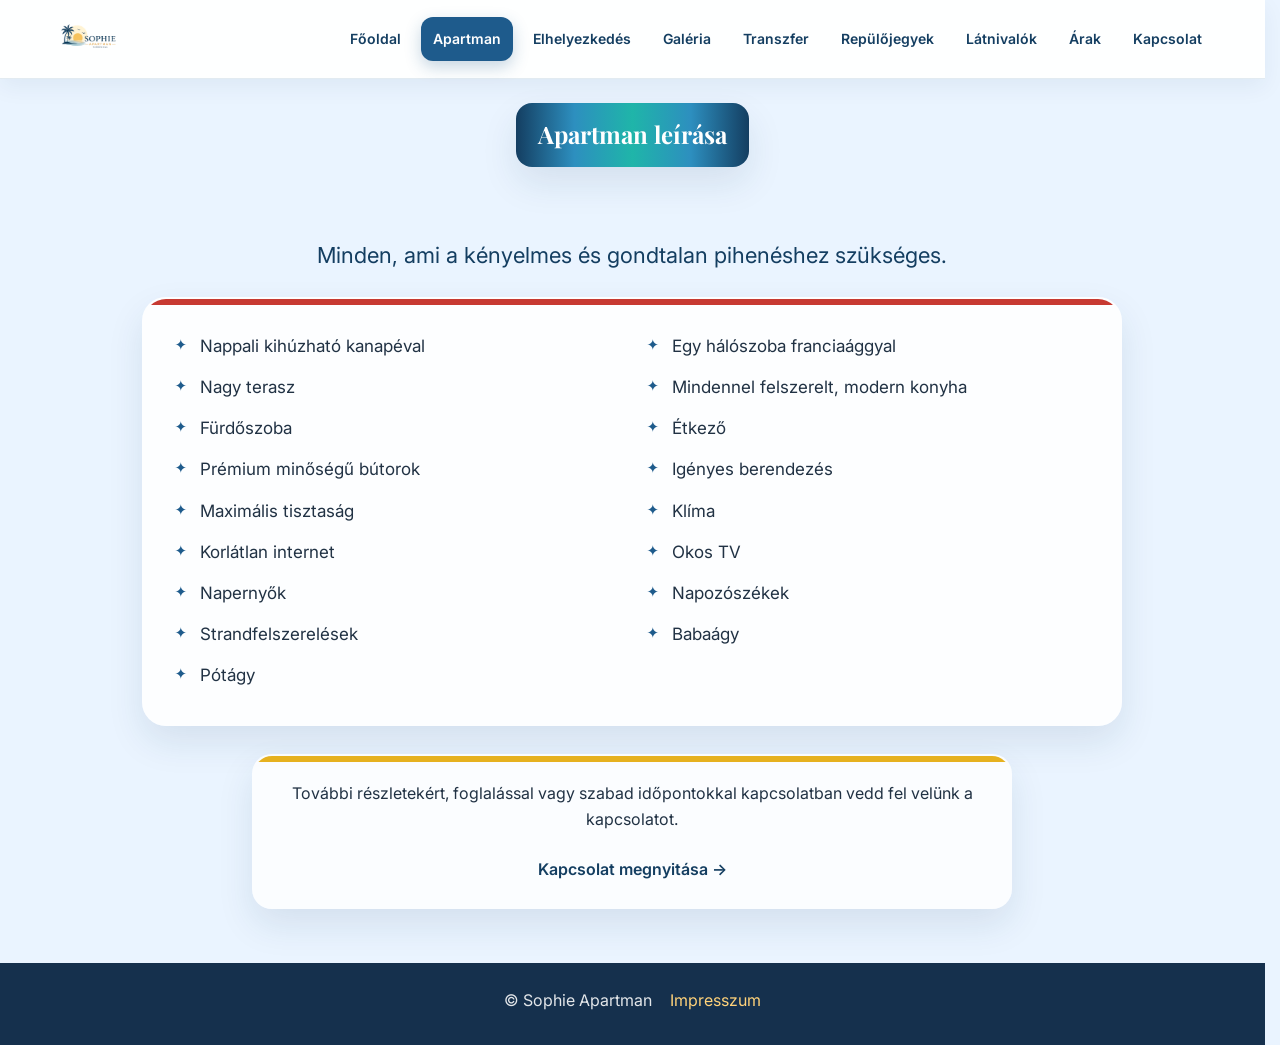
==== apartman.html @ 6f6c7ea3 "de" ====
<!doctype html>
<html lang="hu">
<head>
  <meta charset="utf-8" />
  <meta name="viewport" content="width=device-width,initial-scale=1" />
  <title>Apartman leírása – Sophie Apartman</title>
  <meta name="description" content="Sophie Apartman leírása és felszereltsége." />

  <link rel="icon" type="image/png" sizes="32x32" href="kepek/favicon.png?v=2">
  <link rel="apple-touch-icon" href="kepek/favicon.png">

  <link rel="preconnect" href="https://fonts.googleapis.com">
  <link rel="preconnect" href="https://fonts.gstatic.com" crossorigin>
  <link href="https://fonts.googleapis.com/css2?family=Playfair+Display:wght@600;700&family=Inter:wght@400;500;600;700&display=swap" rel="stylesheet">

  <link rel="stylesheet" href="style.css" />
</head>
<body>

<header class="header">
  <div class="container header__row">
    <div class="brand">
  <img src="kepek/logo2.png" alt="Sophie Apartman logó" class="brand__logo">
</div>

    <button class="menu-toggle" type="button" aria-label="Menü megnyitása" aria-expanded="false">
      <span></span>
      <span></span>
      <span></span>
    </button>

    <nav class="nav" aria-label="Fő navigáció">
  <a href="index.html">Főoldal</a>
  <a href="apartman.html" class="active">Apartman</a>
  <a href="elhelyezkedes.html">Elhelyezkedés</a>
  <a href="galeria.html">Galéria</a>
  <a href="transzfer.html">Transzfer</a>
  <a href="repulojegyek.html">Repülőjegyek</a>
  <a href="latnivalok.html">Látnivalók</a>
  <a href="arak.html">Árak</a>
  <a href="kapcsolat.html">Kapcsolat</a>
</nav>
  </div>
</header>

<main>

  <section class="service-strip">
    <div class="container">
      <p>Apartman leírása</p>
    </div>
  </section>

  <section class="section">
    <div class="container">

      <p class="torrevieja-subtitle">
        Minden, ami a kényelmes és gondtalan pihenéshez szükséges.
      </p>

      <div class="apartman-features-box">
        <ul class="apartman-features-list">
          <li>Nappali kihúzható kanapéval</li>
          <li>Egy hálószoba franciaággyal</li>
          <li>Nagy terasz</li>
          <li>Mindennel felszerelt, modern konyha</li>
          <li>Fürdőszoba</li>
          <li>Étkező</li>
          <li>Prémium minőségű bútorok</li>
          <li>Igényes berendezés</li>
          <li>Maximális tisztaság</li>
          <li>Klíma</li>
          <li>Korlátlan internet</li>
          <li>Okos TV</li>
          <li>Napernyők</li>
          <li>Napozószékek</li>
          <li>Strandfelszerelések</li>
          <li>Babaágy</li>
          <li>Pótágy</li>
        </ul>
      </div>

      <div class="apartman-cta-box apartman-cta-box--yellow">
        <p>
          További részletekért, foglalással vagy szabad időpontokkal kapcsolatban
          vedd fel velünk a kapcsolatot.
        </p>

        <a href="kapcsolat.html" class="intro-link">
          Kapcsolat megnyitása →
        </a>
      </div>

    </div>
  </section>

</main>

<footer class="footer">
  <div class="container footer__row">
    <p>© Sophie Apartman</p>
    <a href="impresszum.html">Impresszum</a>
  </div>
</footer>

<script src="script.js"></script>
</body>
</html>
---- style.css ----
:root{
  --bg: #eaf4ff;
  --white: #ffffff;
  --blue: #1e5b8c;
  --blue-dark: #143e61;
  --sea: #2d8fbf;
  --turquoise: #1fb5a9;
  --text: #213244;
  --muted: #5f6f80;
  --red: #c73a32;
  --yellow: #e6b11f;
  --line: rgba(30, 91, 140, 0.12);
  --shadow: 0 16px 36px rgba(18, 54, 87, 0.10);
  --shadow-strong: 0 22px 48px rgba(18, 54, 87, 0.14);
  --radius: 22px;
}

*{
  box-sizing: border-box;
}

html{
  scroll-behavior: smooth;
  scrollbar-gutter: stable;
}

body{
  margin: 0;
  font-family: "Inter", system-ui, sans-serif;
  color: var(--text);
  background: var(--bg);
  line-height: 1.65;
}

img{
  max-width: 100%;
  display: block;
}

.container{
  width: min(1180px, 92%);
  margin: 0 auto;
}

/* =========================
   TYPOGRÁFIA
========================= */

h1, h2, h3{
  margin: 0 0 12px;
  line-height: 1.18;
}

h1, h2{
  font-family: "Playfair Display", serif;
}

h1{
  font-size: 48px;
}

h2{
  font-size: 34px;
}

h3{
  font-size: 22px;
}

p{
  margin: 0 0 16px;
}

.center{
  text-align: center;
}

.section-kicker{
  margin: 0 0 8px;
  color: var(--red);
  text-transform: uppercase;
  letter-spacing: 1.1px;
  font-size: 13px;
  font-weight: 700;
}

.section{
  padding: 54px 0;
}

/* =========================
   FEJLÉC
========================= */

.header{
  position: sticky;
  top: 0;
  z-index: 1000;
  background: rgba(255,255,255,0.95);
  backdrop-filter: blur(8px);
  border-bottom: 1px solid var(--line);
  box-shadow: 0 8px 22px rgba(20, 58, 92, 0.06);
}

.header__row{
  display: flex;
  align-items: center;
  justify-content: space-between;
  gap: 18px;
  min-height: 78px;
}

.brand{
  display: inline-flex;
  align-items: center;
  gap: 12px;
  text-decoration: none;
  color: inherit;
  flex: 0 0 auto;
}

.brand__mark{
  width: 46px;
  height: 46px;
  border-radius: 14px;
  background: linear-gradient(145deg, var(--red), var(--yellow));
  color: var(--white);
  display: grid;
  place-items: center;
  font-family: "Playfair Display", serif;
  font-size: 22px;
  font-weight: 700;
  box-shadow: var(--shadow);
}

.brand__text{
  color: var(--blue-dark);
  font-size: 17px;
  font-weight: 700;
}

.nav{
  display: flex;
  align-items: center;
  justify-content: center;
  gap: 8px;
  flex-wrap: wrap;
}

.nav a{
  text-decoration: none;
  color: var(--blue-dark);
  font-size: 14px;
  font-weight: 600;
  padding: 10px 12px;
  border-radius: 12px;
  transition: background 0.2s ease, color 0.2s ease;
}

.nav a:hover{
  background: var(--blue);
  color: var(--white);
}

.menu-toggle{
  display: none;
  width: 46px;
  height: 46px;
  border: none;
  border-radius: 14px;
  background: rgba(30, 91, 140, 0.10);
  cursor: pointer;
  padding: 0;
}

.menu-toggle span{
  display: block;
  width: 22px;
  height: 2px;
  background: var(--blue-dark);
  margin: 5px auto;
  border-radius: 999px;
}

/* =========================
   MENÜ ALATTI SÁV
========================= */

.service-strip{
  padding: 24px 0 10px;
  text-align: center;
}

.service-strip p{
  display: inline-block;
  margin: 0;
  padding: 12px 22px;
  border-radius: 16px;
  font-family: "Playfair Display", serif;
  font-size: 24px;
  font-weight: 700;
  color: var(--white);
  background: linear-gradient(
    90deg,
    var(--blue-dark),
    var(--sea),
    var(--turquoise),
    var(--sea),
    var(--blue-dark)
  );
  box-shadow: var(--shadow);
}

/* =========================
   KÉP + SZÖVEG
========================= */

.intro-grid{
  display: grid;
  grid-template-columns: 1fr 1fr;
  gap: 32px;
  align-items: stretch;
}

.intro-image{
  display: flex;
}

.intro-image img{
  width: 100%;
  height: auto;
  object-fit: contain;
  border-radius: 24px;
  box-shadow: var(--shadow-strong);
  background: var(--white);
}

.intro-text{
  background: rgba(255,255,255,0.92);
  border: 1px solid rgba(30, 91, 140, 0.10);
  border-radius: 24px;
  padding: 34px 30px;
  box-shadow: var(--shadow);
  position: relative;
  overflow: hidden;
  transition: transform 0.25s ease, box-shadow 0.25s ease, border-color 0.25s ease;
  border: 2px solid transparent;
}

.intro-text::before{
  content: "";
  position: absolute;
  top: 0;
  left: 0;
  right: 0;
  height: 6px;
  background: var(--red);
}

.intro-text:hover{
  transform: translateY(-5px);
  border-color: var(--red);
  box-shadow:
    0 24px 54px rgba(18, 40, 92, 0.16),
    0 0 24px rgba(45, 79, 255, 0.28);
}

.intro-text h1{
  color: var(--blue-dark);
  margin-bottom: 18px;
}

.intro-text h2{
  color: var(--blue-dark);
  margin-top: 20px;
  font-size: 28px;
}

.intro-text p{
  color: var(--text);
}

.intro-lead{
  font-size: 18px;
  font-weight: 600;
  color: var(--blue-dark);
  margin-bottom: 10px;
}

.intro-link{
  display: inline-block;
  margin-top: 12px;
  font-weight: 600;
  color: var(--blue-dark);
  text-decoration: none;
}

.intro-link:hover{
  text-decoration: underline;
}

/* =========================
   SOPHIE BLOKKON BELÜLI
   3 KIEMELT KÁRTYA
========================= */

.intro-pillars{
  display: grid;
  justify-items: center;
  gap: 14px;
  margin-top: 22px;
}

.pill{
  width: 100%;
  max-width: 340px;
  min-height: 58px;
  display: flex;
  align-items: center;
  justify-content: center;
  padding: 12px 18px;
  border-radius: 14px;
  font-weight: 700;
  text-align: center;
  box-shadow: var(--shadow);
}

.pill.red{
  background: var(--red);
  color: var(--white);
}

.pill.yellow{
  background: var(--yellow);
  color: #4c3900;
}

/* =========================
   EGYSÉGES 3 KÁRTYÁS RÉSZEK
========================= */

.unified-card-grid{
  display: grid;
  grid-template-columns: repeat(3, 1fr);
  gap: 22px;
}

.unified-card{
  background: var(--white);
  padding: 28px 22px 24px;
  border-radius: 18px;
  text-align: center;
  box-shadow: var(--shadow);
  border: 2px solid transparent;
  position: relative;
  transition: 0.22s ease;
  overflow: hidden;
}

.unified-card::before{
  content: "";
  position: absolute;
  top: 0;
  left: 0;
  right: 0;
  height: 6px;
}

.unified-card--red::before{
  background: var(--red);
}

.unified-card--yellow::before{
  background: var(--yellow);
}

.unified-card:hover{
  transform: translateY(-4px);
}

.unified-card--red:hover{
  border-color: var(--red);
  box-shadow:
    0 22px 48px rgba(18, 54, 87, 0.12),
    0 0 0 1px rgba(199,58,50,0.18);
}

.unified-card--yellow:hover{
  border-color: var(--yellow);
  box-shadow:
    0 22px 48px rgba(18, 54, 87, 0.12),
    0 0 0 1px rgba(230,177,31,0.22);
}

.unified-card h3{
  color: var(--blue-dark);
  margin-top: 8px;
  margin-bottom: 10px;
}

.unified-card__icon{
  width: 62px;
  height: 62px;
  margin: 4px auto 16px;
  border-radius: 18px;
  display: grid;
  place-items: center;
  font-size: 28px;
  background: linear-gradient(145deg, rgba(199,58,50,0.10), rgba(230,177,31,0.18));
  box-shadow: var(--shadow);
}

/* =========================
   CÍM STÍLUS (EGYSÉGES, KÉK)
========================= */

.section-kicker-title{
  color: var(--blue-dark);
  letter-spacing: 1.1px;
  font-weight: 700;
}

/* =========================
   ANIMÁLT HULLÁMOS CÍM
========================= */


.torrevieja-subtitle{
  text-align: center;
  font-size: 22px;
  color: var(--blue-dark);
  margin-top: 6px;
  margin-bottom: 24px;
}

/* =========================
   LÁBLÉC
========================= */

.footer{
  background: #15304d;
  color: rgba(255,255,255,0.88);
  padding: 24px 0 32px;
}

.footer__row{
  display: flex;
  align-items: center;
  justify-content: center;
  gap: 18px;
  flex-wrap: wrap;
  text-align: center;
}

.footer__row p{
  margin: 0;
  display: inline-flex;
  align-items: center;
}

.footer a{
  color: #ffd27a;
  text-decoration: none;
  display: inline-flex;
  align-items: center;
}

.footer a:hover{
  text-decoration: underline;
}

/* =========================
   TABLET
========================= */

@media (max-width: 1024px){
  .intro-grid{
    grid-template-columns: 1fr;
  }

  .intro-image img{
    max-height: 420px;
    margin: 0 auto;
  }

  .unified-card-grid{
    grid-template-columns: 1fr;
  }
}

/* =========================
   MOBIL
========================= */

@media (max-width: 768px){
  h1{
    font-size: 36px;
  }

  h2{
    font-size: 28px;
  }

  .header__row{
    min-height: 72px;
    padding: 12px 0;
    flex-wrap: wrap;
  }

  .menu-toggle{
    display: inline-block;
    margin-left: auto;
  }

  .nav{
    display: none;
    width: 100%;
    flex-direction: column;
    align-items: stretch;
    gap: 8px;
    padding-top: 10px;
  }

  .nav.open{
    display: flex;
  }

  .nav a{
    background: rgba(30, 91, 140, 0.08);
    text-align: center;
    border-radius: 12px;
  }

  .service-strip p{
    font-size: 18px;
    padding: 10px 14px;
  }

  .intro-image img{
    max-height: none;
  }

  .intro-text{
    padding: 24px 18px;
  }

  .pill{
    max-width: 290px;
  }
}

/* =========================
   GALÉRIA
========================= */

.gallery-section{
  padding-top: 34px;
}

.gallery-lead{
  max-width: 980px;
  margin: 0 auto 28px;
  text-align: center;
  color: var(--text);
  font-size: 17px;
  line-height: 1.7;
}

.gallery-grid{
  display: grid;
  grid-template-columns: repeat(3, 1fr);
  gap: 22px;
  align-items: start;
}

.gallery-card{
  background: var(--white);
  border-radius: 18px;
  padding: 14px;
  box-shadow: var(--shadow);
  border: 2px solid transparent;
  position: relative;
  transition: 0.22s ease;
  overflow: hidden;

  min-height: 320px;
  display: flex;
  align-items: center;
  justify-content: center;
}

.gallery-card::before{
  content: "";
  position: absolute;
  top: 0;
  left: 0;
  right: 0;
  height: 6px;
}

/* ASZTALI GÉPEN: piros-sárga-piros */
.gallery-card:nth-child(3n+1)::before,
.gallery-card:nth-child(3n+3)::before{
  background: var(--red);
}

.gallery-card:nth-child(3n+2)::before{
  background: var(--yellow);
}

.gallery-card:nth-child(3n+1):hover,
.gallery-card:nth-child(3n+3):hover{
  transform: translateY(-4px);
  border-color: var(--red);
  box-shadow:
    0 22px 48px rgba(18, 54, 87, 0.12),
    0 0 0 1px rgba(199,58,50,0.18);
}

.gallery-card:nth-child(3n+2):hover{
  transform: translateY(-4px);
  border-color: var(--yellow);
  box-shadow:
    0 22px 48px rgba(18, 54, 87, 0.12),
    0 0 0 1px rgba(230,177,31,0.22);
}

.gallery-card img{
  width: 100%;
  height: 280px;
  object-fit: contain;
  border-radius: 12px;
  background: var(--white);
}

.gallery-open{
  cursor: pointer;
}

/* =========================
   TABLET
========================= */

@media (max-width: 1024px){
  .gallery-grid{
    grid-template-columns: repeat(2, 1fr);
  }

  .gallery-card{
    min-height: 300px;
  }

  .gallery-card img{
    height: 260px;
  }
}

/* =========================
   MOBIL
========================= */

@media (max-width: 768px){
  .gallery-grid{
    grid-template-columns: 1fr;
  }

  .gallery-lead{
    font-size: 16px;
  }

  .gallery-card{
    min-height: 300px;
  }

  .gallery-card img{
    height: 260px;
  }

  /* MOBILON: piros-sárga-piros-sárga váltakozás */
  .gallery-card:nth-child(odd)::before{
    background: var(--red);
  }

  .gallery-card:nth-child(even)::before{
    background: var(--yellow);
  }

  .gallery-card:nth-child(odd):hover{
    border-color: var(--red);
    box-shadow:
      0 22px 48px rgba(18, 54, 87, 0.12),
      0 0 0 1px rgba(199,58,50,0.18);
  }

  .gallery-card:nth-child(even):hover{
    border-color: var(--yellow);
    box-shadow:
      0 22px 48px rgba(18, 54, 87, 0.12),
      0 0 0 1px rgba(230,177,31,0.22);
  }
}

/* =========================
   LIGHTBOX
========================= */

.gallery-open{
  cursor: pointer;
}

.lightbox{
  position: fixed;
  inset: 0;
  background: rgba(10, 20, 35, 0.88);
  display: none;
  align-items: center;
  justify-content: center;
  padding: 30px;
  z-index: 3000;
}

.lightbox.open{
  display: flex;
}

.lightbox__img{
  max-width: min(1100px, 92vw);
  max-height: 88vh;
  width: auto;
  height: auto;
  object-fit: contain;
  border-radius: 18px;
  box-shadow: 0 24px 60px rgba(0,0,0,0.35);
  background: #fff;
}

.lightbox__close{
  position: absolute;
  top: 22px;
  right: 22px;
  width: 46px;
  height: 46px;
  border: none;
  border-radius: 50%;
  background: var(--white);
  color: var(--blue-dark);
  font-size: 30px;
  line-height: 1;
  cursor: pointer;
  box-shadow: var(--shadow);
}

/* =========================
   GALÉRIA MAPPÁK
========================= */

.gallery-folder-grid{
  display: grid;
  grid-template-columns: repeat(2, minmax(260px, 360px));
  justify-content: center;
  gap: 26px;
  margin-top: 10px;
}

.gallery-folder{
  background: var(--white);
  border: 2px solid transparent;
  border-radius: 20px;
  padding: 26px 22px;
  box-shadow: var(--shadow);
  text-align: center;
  position: relative;
  cursor: pointer;
  transition: 0.22s ease;
  overflow: hidden;
}

.gallery-folder::before{
  content: "";
  position: absolute;
  top: 0;
  left: 0;
  right: 0;
  height: 6px;
}

.gallery-folder--red::before{
  background: var(--red);
}

.gallery-folder--yellow::before{
  background: var(--yellow);
}

.gallery-folder--red:hover{
  transform: translateY(-4px);
  border-color: var(--red);
  box-shadow:
    0 22px 48px rgba(18, 54, 87, 0.12),
    0 0 0 1px rgba(199,58,50,0.18);
}

.gallery-folder--yellow:hover{
  transform: translateY(-4px);
  border-color: var(--yellow);
  box-shadow:
    0 22px 48px rgba(18, 54, 87, 0.12),
    0 0 0 1px rgba(230,177,31,0.22);
}

.gallery-folder__title{
  display: block;
  font-family: "Playfair Display", serif;
  font-size: 28px;
  color: var(--blue-dark);
  margin-bottom: 6px;
}

.gallery-folder__text{
  display: block;
  color: var(--text);
  font-size: 15px;
}

/* =========================
   GALÉRIA BLOKKOK
========================= */

.gallery-panel{
  padding-top: 18px;
}

.gallery-lead{
  max-width: 980px;
  margin: 0 auto 28px;
  text-align: center;
  color: var(--text);
  font-size: 17px;
  line-height: 1.7;
}

/* =========================
   GALÉRIA RÁCS
========================= */

.gallery-grid{
  display: grid;
  grid-template-columns: repeat(3, minmax(0, 1fr));
  gap: 22px;
  align-items: start;
}

.gallery-card{
  background: var(--white);
  border-radius: 18px;
  padding: 12px;
  box-shadow: var(--shadow);
  border: 2px solid transparent;
  position: relative;
  transition: 0.22s ease;
  overflow: hidden;
}

.gallery-card::before{
  content: "";
  position: absolute;
  top: 0;
  left: 0;
  right: 0;
  height: 6px;
}

.gallery-card:nth-child(3n+1)::before,
.gallery-card:nth-child(3n+3)::before{
  background: var(--red);
}

.gallery-card:nth-child(3n+2)::before{
  background: var(--yellow);
}

.gallery-card:nth-child(3n+1):hover,
.gallery-card:nth-child(3n+3):hover{
  transform: translateY(-4px);
  border-color: var(--red);
  box-shadow:
    0 22px 48px rgba(18, 54, 87, 0.12),
    0 0 0 1px rgba(199,58,50,0.18);
}

.gallery-card:nth-child(3n+2):hover{
  transform: translateY(-4px);
  border-color: var(--yellow);
  box-shadow:
    0 22px 48px rgba(18, 54, 87, 0.12),
    0 0 0 1px rgba(230,177,31,0.22);
}

.gallery-card img{
  width: 100%;
  max-height: 260px;
  height: auto;
  object-fit: contain;
  border-radius: 12px;
  background: var(--white);
}

.gallery-open{
  cursor: pointer;
}

/* =========================
   LIGHTBOX
========================= */

.lightbox{
  position: fixed;
  inset: 0;
  background: rgba(10, 20, 35, 0.88);
  display: none;
  align-items: center;
  justify-content: center;
  padding: 30px;
  z-index: 3000;
}

.lightbox.open{
  display: flex;
}

.lightbox__img{
  max-width: min(1100px, 92vw);
  max-height: 88vh;
  width: auto;
  height: auto;
  object-fit: contain;
  border-radius: 18px;
  box-shadow: 0 24px 60px rgba(0,0,0,0.35);
  background: #fff;
}

.lightbox__close{
  position: absolute;
  top: 22px;
  right: 22px;
  width: 46px;
  height: 46px;
  border: none;
  border-radius: 50%;
  background: var(--white);
  color: var(--blue-dark);
  font-size: 30px;
  line-height: 1;
  cursor: pointer;
  box-shadow: var(--shadow);
}

/* =========================
   TABLET / MOBIL
========================= */

@media (max-width: 1024px){
  .gallery-grid{
    grid-template-columns: repeat(2, minmax(0, 1fr));
  }

  .gallery-folder-grid{
    grid-template-columns: 1fr;
    max-width: 420px;
    margin-left: auto;
    margin-right: auto;
  }
}

@media (max-width: 768px){
  .gallery-grid{
    grid-template-columns: 1fr;
  }

  .gallery-lead{
    font-size: 16px;
  }

  .gallery-card img{
    max-height: 320px;
  }
}

/* =========================
   GALÉRIA MAPPÁK
========================= */

.gallery-folder-grid{
  display: grid;
  grid-template-columns: repeat(2, minmax(280px, 420px));
  justify-content: center;
  gap: 28px;
  margin-top: 10px;
}

.gallery-folder{
  background: var(--white);
  border: 2px solid transparent;
  border-radius: 22px;
  padding: 34px 24px;
  box-shadow: var(--shadow);
  text-align: center;
  position: relative;
  cursor: pointer;
  transition: 0.22s ease;
  overflow: hidden;
}

.gallery-folder::before{
  content: "";
  position: absolute;
  top: 0;
  left: 0;
  right: 0;
  height: 6px;
}

.gallery-folder--red::before{
  background: var(--red);
}

.gallery-folder--yellow::before{
  background: var(--yellow);
}

.gallery-folder--red:hover{
  transform: translateY(-4px);
  border-color: var(--red);
  box-shadow:
    0 22px 48px rgba(18, 54, 87, 0.12),
    0 0 0 1px rgba(199,58,50,0.18);
}

.gallery-folder--yellow:hover{
  transform: translateY(-4px);
  border-color: var(--yellow);
  box-shadow:
    0 22px 48px rgba(18, 54, 87, 0.12),
    0 0 0 1px rgba(230,177,31,0.22);
}

.gallery-folder__title{
  display: block;
  font-family: "Playfair Display", serif;
  font-size: 34px;
  color: var(--blue-dark);
  margin-bottom: 8px;
}

.gallery-folder__text{
  display: block;
  color: var(--text);
  font-size: 16px;
  font-weight: 500;
}

/* =========================
   GALÉRIA BLOKKOK
========================= */

.gallery-panel{
  padding-top: 18px;
}

.gallery-lead{
  max-width: 980px;
  margin: 0 auto 28px;
  text-align: center;
  color: var(--text);
  font-size: 17px;
  line-height: 1.7;
}

.gallery-grid{
  display: grid;
  grid-template-columns: repeat(3, 1fr);
  gap: 22px;
  align-items: start;
}

.gallery-card{
  background: var(--white);
  border-radius: 18px;
  padding: 14px;
  box-shadow: var(--shadow);
  border: 2px solid transparent;
  position: relative;
  transition: 0.22s ease;
  overflow: hidden;
  min-height: 320px;
  display: flex;
  align-items: center;
  justify-content: center;
}

.gallery-card::before{
  content: "";
  position: absolute;
  top: 0;
  left: 0;
  right: 0;
  height: 6px;
}

/* ASZTALI: piros-sárga-piros */
.gallery-card:nth-child(3n+1)::before,
.gallery-card:nth-child(3n+3)::before{
  background: var(--red);
}

.gallery-card:nth-child(3n+2)::before{
  background: var(--yellow);
}

.gallery-card:nth-child(3n+1):hover,
.gallery-card:nth-child(3n+3):hover{
  transform: translateY(-4px);
  border-color: var(--red);
  box-shadow:
    0 22px 48px rgba(18, 54, 87, 0.12),
    0 0 0 1px rgba(199,58,50,0.18);
}

.gallery-card:nth-child(3n+2):hover{
  transform: translateY(-4px);
  border-color: var(--yellow);
  box-shadow:
    0 22px 48px rgba(18, 54, 87, 0.12),
    0 0 0 1px rgba(230,177,31,0.22);
}

.gallery-card img{
  width: 100%;
  height: 280px;
  object-fit: contain;
  border-radius: 12px;
  background: var(--white);
}

.gallery-open{
  cursor: pointer;
}

/* =========================
   LIGHTBOX
========================= */

.lightbox{
  position: fixed;
  inset: 0;
  background: rgba(10, 20, 35, 0.88);
  display: none;
  align-items: center;
  justify-content: center;
  padding: 30px;
  z-index: 3000;
}

.lightbox.open{
  display: flex;
}

.lightbox__img{
  max-width: min(1100px, 92vw);
  max-height: 88vh;
  width: auto;
  height: auto;
  object-fit: contain;
  border-radius: 18px;
  box-shadow: 0 24px 60px rgba(0,0,0,0.35);
  background: #fff;
}

.lightbox__close{
  position: absolute;
  top: 22px;
  right: 22px;
  width: 46px;
  height: 46px;
  border: none;
  border-radius: 50%;
  background: var(--white);
  color: var(--blue-dark);
  font-size: 30px;
  line-height: 1;
  cursor: pointer;
  box-shadow: var(--shadow);
}

/* =========================
   TABLET / MOBIL
========================= */

@media (max-width: 1024px){
  .gallery-folder-grid{
    grid-template-columns: 1fr;
    max-width: 460px;
    margin-left: auto;
    margin-right: auto;
  }

  .gallery-grid{
    grid-template-columns: repeat(2, 1fr);
  }

  .gallery-card{
    min-height: 300px;
  }

  .gallery-card img{
    height: 260px;
  }
}

@media (max-width: 768px){
  .gallery-grid{
    grid-template-columns: 1fr;
  }

  .gallery-lead{
    font-size: 16px;
  }

  .gallery-folder__title{
    font-size: 30px;
  }

  .gallery-card{
    min-height: 300px;
  }

  .gallery-card img{
    height: 260px;
  }

  /* MOBIL: piros-sárga-piros-sárga */
  .gallery-card:nth-child(odd)::before{
    background: var(--red);
  }

  .gallery-card:nth-child(even)::before{
    background: var(--yellow);
  }

  .gallery-card:nth-child(odd):hover{
    border-color: var(--red);
    box-shadow:
      0 22px 48px rgba(18, 54, 87, 0.12),
      0 0 0 1px rgba(199,58,50,0.18);
  }

  .gallery-card:nth-child(even):hover{
    border-color: var(--yellow);
    box-shadow:
      0 22px 48px rgba(18, 54, 87, 0.12),
      0 0 0 1px rgba(230,177,31,0.22);
  }
}

/* =========================
   APARTMAN ALOLDAL
========================= */

.apartman-list-box{
  max-width: 860px;
  margin: 0 auto;
}

.apartman-list{
  list-style: none;
  padding: 0;
  margin: 0;
  display: grid;
  gap: 14px;
}

.apartman-list li{
  position: relative;
  padding-left: 28px;
  font-size: 17px;
  line-height: 1.6;
  color: var(--text);
}

.apartman-list li::before{
  content: "✦";
  position: absolute;
  left: 0;
  top: 0;
  color: var(--blue);
  font-size: 16px;
  font-weight: 700;
}

.apartman-gallery-link{
  margin-top: 26px;
}

/* =========================
   APARTMAN TÉRKÉP
========================= */

.apartman-map{
  margin: 28px auto 10px;
  max-width: 860px;
}

.apartman-map img{
  width: 100%;
  height: auto;
  border-radius: 20px;
  box-shadow: var(--shadow);
}

/* =========================
   KAPCSOLAT OLDAL
========================= */

.contact-box{
  max-width: 600px;
  margin: 0 auto;
  background: var(--white);
  border-radius: 24px;
  padding: 30px 24px;
  box-shadow: var(--shadow);
  display: grid;
  gap: 18px;
}

.contact-item{
  display: flex;
  align-items: center;
  gap: 14px;
  padding: 14px 16px;
  border-radius: 14px;
  background: rgba(30, 91, 140, 0.06);
  transition: 0.2s ease;
}

.contact-item:hover{
  transform: translateY(-3px);
  background: rgba(30, 91, 140, 0.10);
}

.contact-icon{
  font-size: 20px;
  color: var(--blue);
}

.contact-item a{
  text-decoration: none;
  color: var(--blue-dark);
  font-weight: 600;
  font-size: 16px;
}

.contact-item a:hover{
  text-decoration: underline;
}

/* =========================
   ÁRAK OLDAL
========================= */

.arak-box{
  max-width: 600px;
  margin: 0 auto;
}

/* =========================
   TRANSZFER OLDAL
========================= */

.transzfer-box{
  max-width: 700px;
  margin: 0 auto;
}

.transzfer-price{
  font-size: 28px;
  font-weight: 700;
  color: var(--blue-dark);
  margin-bottom: 14px;
}

.card-link{
  display: inline-block;
  margin-top: 14px;
  padding: 8px 14px;
  font-size: 14px;
  font-weight: 600;
  color: var(--white);
  background: var(--blue);
  border-radius: 10px;
  text-decoration: none;
  transition: 0.2s ease;
}

.card-link:hover{
  background: var(--blue-dark);
}

/* =========================
   APARTMAN ALOLDAL
========================= */

.apartman-features-box{
  max-width: 980px;
  margin: 0 auto;
  background: rgba(255,255,255,0.92);
  border: 2px solid transparent;
  border-radius: 24px;
  padding: 34px 30px;
  box-shadow: var(--shadow);
  position: relative;
  overflow: hidden;
  transition: transform 0.25s ease, box-shadow 0.25s ease, border-color 0.25s ease;
}

.apartman-features-box::before{
  content: "";
  position: absolute;
  top: 0;
  left: 0;
  right: 0;
  height: 6px;
  background: var(--red);
}

.apartman-features-box:hover{
  transform: translateY(-5px);
  border-color: var(--red);
  box-shadow:
    0 24px 54px rgba(18, 40, 92, 0.16),
    0 0 24px rgba(45, 79, 255, 0.28);
}

.apartman-features-list{
  list-style: none;
  padding: 0;
  margin: 0;
  display: grid;
  grid-template-columns: repeat(2, minmax(0, 1fr));
  gap: 14px 28px;
}

.apartman-features-list li{
  position: relative;
  padding-left: 26px;
  font-size: 17px;
  line-height: 1.6;
  color: var(--text);
}

.apartman-features-list li::before{
  content: "✦";
  position: absolute;
  left: 0;
  top: 0;
  color: var(--blue);
  font-size: 15px;
  font-weight: 700;
}

.apartman-cta-box{
  max-width: 760px;
  margin: 28px auto 0;
  text-align: center;
  background: rgba(255,255,255,0.82);
  border-radius: 20px;
  padding: 24px 20px;
  box-shadow: var(--shadow);
}

.apartman-cta-box p{
  margin-bottom: 12px;
}

@media (max-width: 768px){
  .apartman-features-box{
    padding: 24px 18px;
  }

  .apartman-features-list{
    grid-template-columns: 1fr;
    gap: 12px;
  }

  .apartman-features-list li{
    font-size: 16px;
  }

  .apartman-cta-box{
    padding: 20px 16px;
  }
}


.nav a.active{
  background: var(--blue);
  color: var(--white);
  box-shadow: 0 6px 16px rgba(30, 91, 140, 0.25);
}

/* =========================
   APARTMAN CTA - SÁRGA CSÍK
========================= */

.apartman-cta-box{
  max-width: 760px;
  margin: 28px auto 0;
  text-align: center;
  background: rgba(255,255,255,0.82);
  border-radius: 20px;
  padding: 24px 20px;
  box-shadow: var(--shadow);
  position: relative;
  overflow: hidden;
  border: 2px solid transparent;
  transition: transform 0.25s ease, box-shadow 0.25s ease, border-color 0.25s ease;
}

.apartman-cta-box::before{
  content: "";
  position: absolute;
  top: 0;
  left: 0;
  right: 0;
  height: 6px;
}

.apartman-cta-box--yellow::before{
  background: var(--yellow);
}

.apartman-cta-box--yellow:hover{
  transform: translateY(-5px);
  border-color: var(--yellow);
  box-shadow:
    0 24px 54px rgba(18, 40, 92, 0.16),
    0 0 24px rgba(230,177,31,0.24);
}

.subpage-subtitle-section{
  padding: 14px 0 0;
}

.subpage-subtitle-section .torrevieja-subtitle{
  margin-bottom: 0;
}

@media (max-width: 768px){
  .wave-decor,
  .section-kicker-title{
    font-size: 24px;
    line-height: 1.25;
  }
}

.contact-item{
  min-width: 0;
}

.contact-item a{
  overflow-wrap: anywhere;
  word-break: break-word;
}

.scroll-top{
  position: fixed;
  right: 20px;
  bottom: 22px;
  width: 52px;
  height: 52px;
  border-radius: 50%;
  background: var(--blue);
  color: var(--white);
  display: grid;
  place-items: center;
  font-size: 28px;
  font-weight: 700;
  text-decoration: none;
  box-shadow: 0 12px 28px rgba(18,54,87,0.28);
  z-index: 2500;
}

.scroll-top:hover{
  background: var(--blue-dark);
  transform: translateY(-3px);
}

/* =========================
   TÉRKÉP KÉP
========================= */

.location-map{
  max-width: 820px;
  margin: 0 auto;
}

.location-map img{
  width: 100%;
  height: auto;
  border-radius: 20px;
  box-shadow: var(--shadow-strong);
}

.location-map img:hover{
  transform: scale(1.01);
  transition: 0.3s ease;
}

.brand{
  display: flex;
  align-items: center;
}

.brand__logo{
  height: 48px;
  width: auto;
  display: block;
}
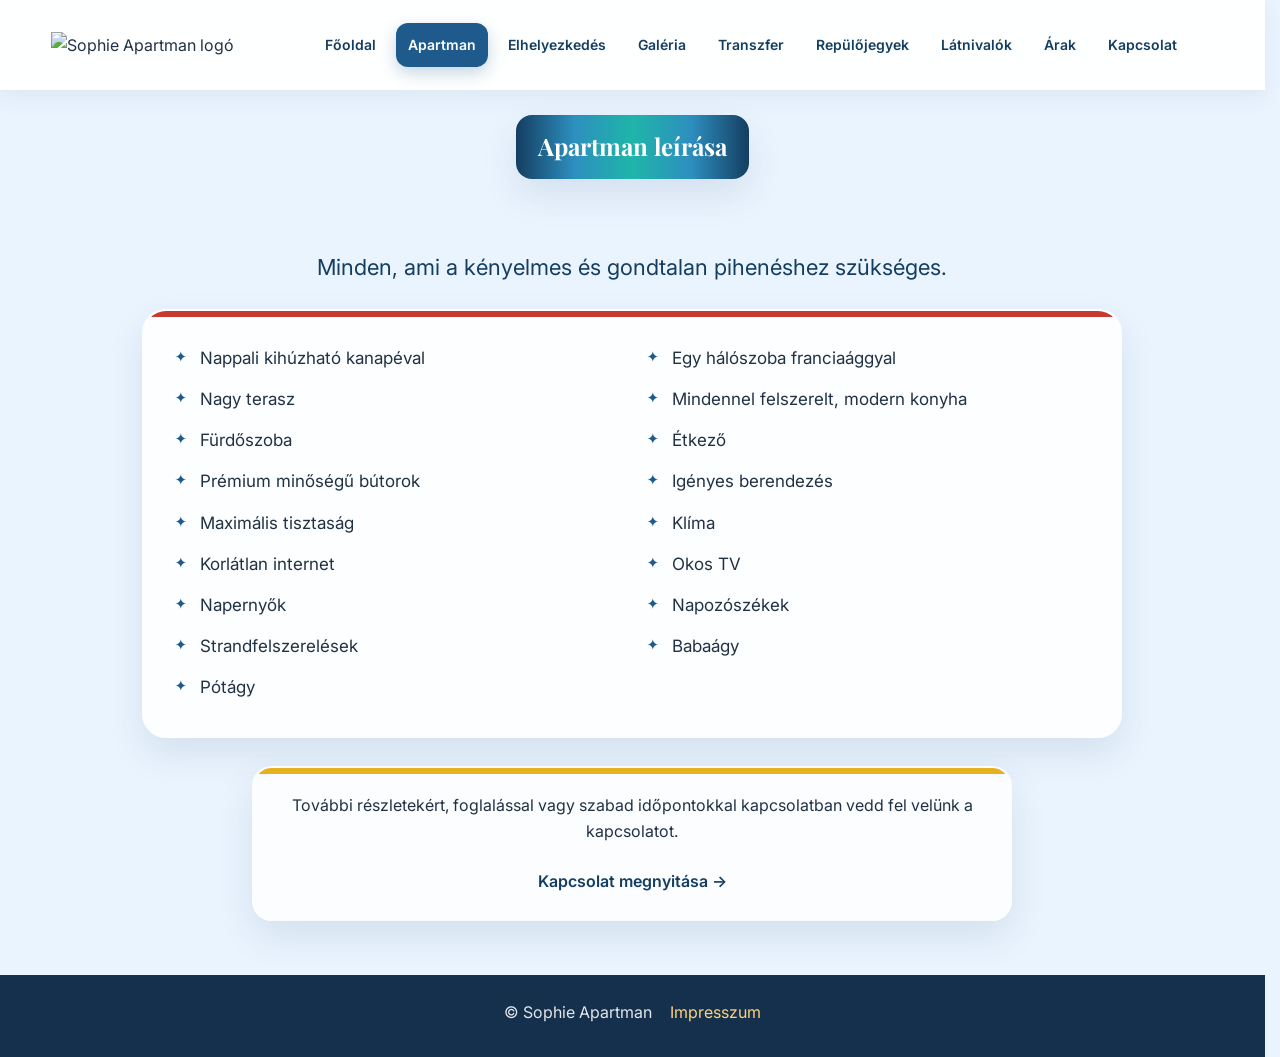
==== commit e1394b81: "se" ====
--- a/apartman.html
+++ b/apartman.html
@@ -20,7 +20,7 @@
 <header class="header">
   <div class="container header__row">
     <div class="brand">
-  <img src="kepek/logo2.png" alt="Sophie Apartman logó" class="brand__logo">
+  <img src="kepek/logo.png" alt="Sophie Apartman logó" class="brand__logo">
 </div>
 
     <button class="menu-toggle" type="button" aria-label="Menü megnyitása" aria-expanded="false">
--- a/style.css
+++ b/style.css
@@ -1624,4 +1624,50 @@
   height: 48px;
   width: auto;
   display: block;
+}
+
+.contact-box{
+  position: relative;
+  overflow: hidden;
+  border: 2px solid transparent;
+  transition: transform 0.25s ease, box-shadow 0.25s ease, border-color 0.25s ease;
+}
+
+.contact-box::before{
+  content: "";
+  position: absolute;
+  top: 0;
+  left: 0;
+  right: 0;
+  height: 6px;
+  background: var(--red);
+}
+
+.contact-box:hover{
+  transform: translateY(-5px);
+  border-color: var(--red);
+  box-shadow:
+    0 24px 54px rgba(18, 40, 92, 0.16),
+    0 0 24px rgba(199,58,50,0.24);
+}
+
+/* LOGÓ A FEJLÉCBEN */
+.brand{
+  display: flex;
+  align-items: center;
+  flex: 0 0 220px;
+}
+
+.brand__logo{
+  width: 220px;
+  height: auto;
+  display: block;
+}
+
+.header__row{
+  min-height: 90px;
+}
+
+.nav{
+  flex: 1;
 }
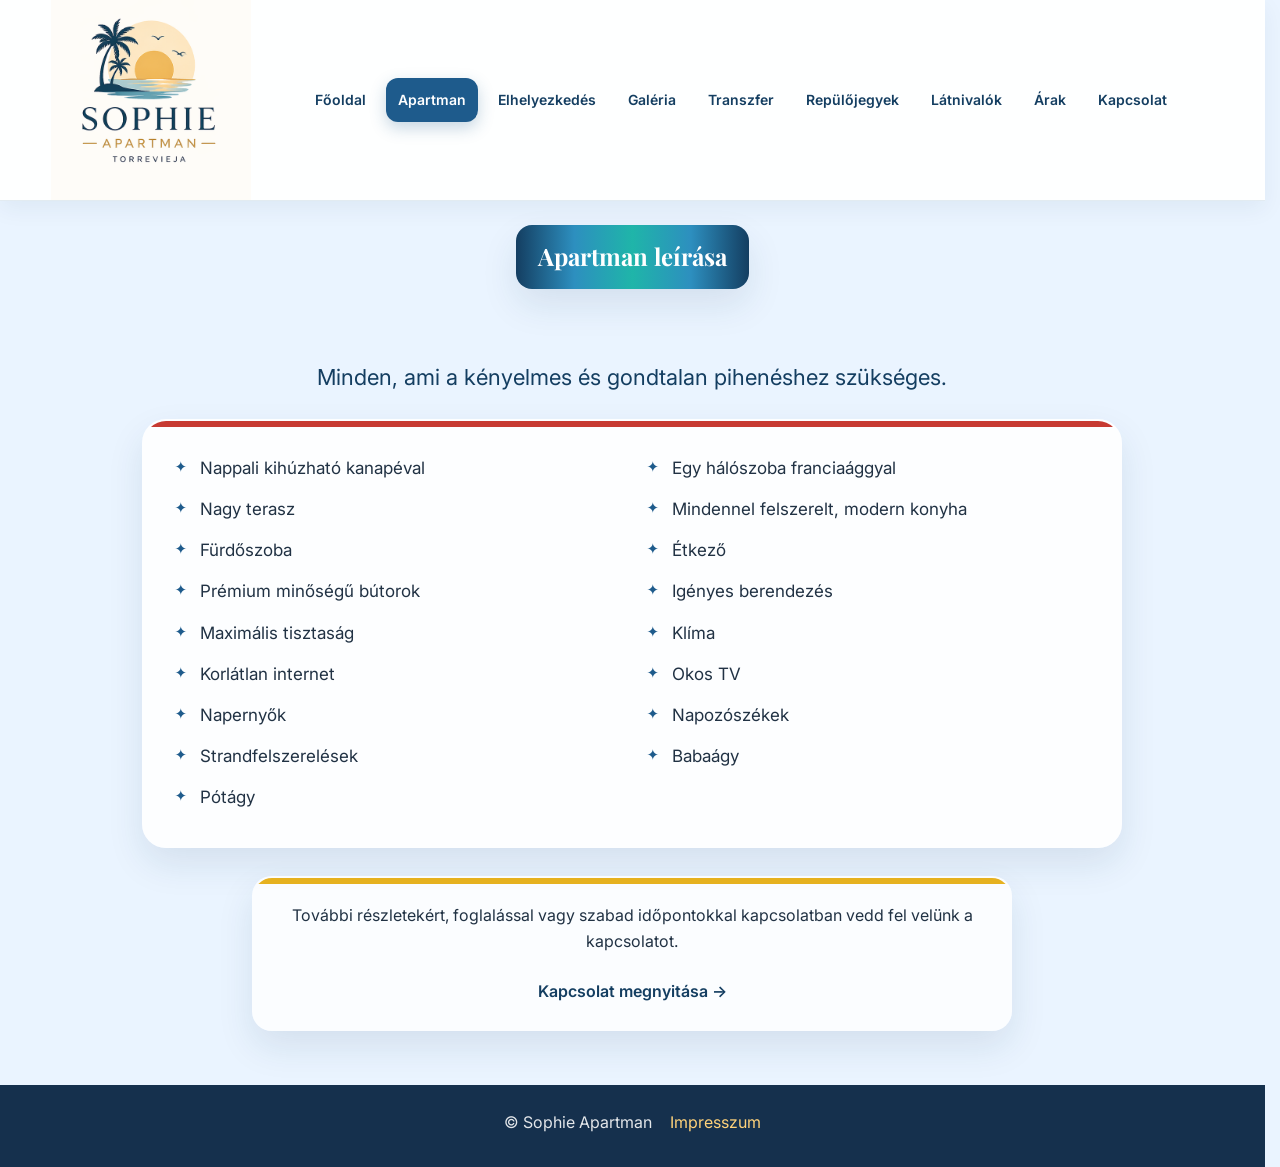
==== commit c2f3914c: "re" ====
--- a/apartman.html
+++ b/apartman.html
@@ -20,7 +20,7 @@
 <header class="header">
   <div class="container header__row">
     <div class="brand">
-  <img src="kepek/logo.png" alt="Sophie Apartman logó" class="brand__logo">
+  <img src="kepek/logo.jpg" alt="Sophie Apartman logó" class="brand__logo">
 </div>
 
     <button class="menu-toggle" type="button" aria-label="Menü megnyitása" aria-expanded="false">
--- a/style.css
+++ b/style.css
@@ -1655,11 +1655,11 @@
 .brand{
   display: flex;
   align-items: center;
-  flex: 0 0 220px;
+  flex: 0 0 200px;
 }
 
 .brand__logo{
-  width: 220px;
+  width: 200px;
   height: auto;
   display: block;
 }
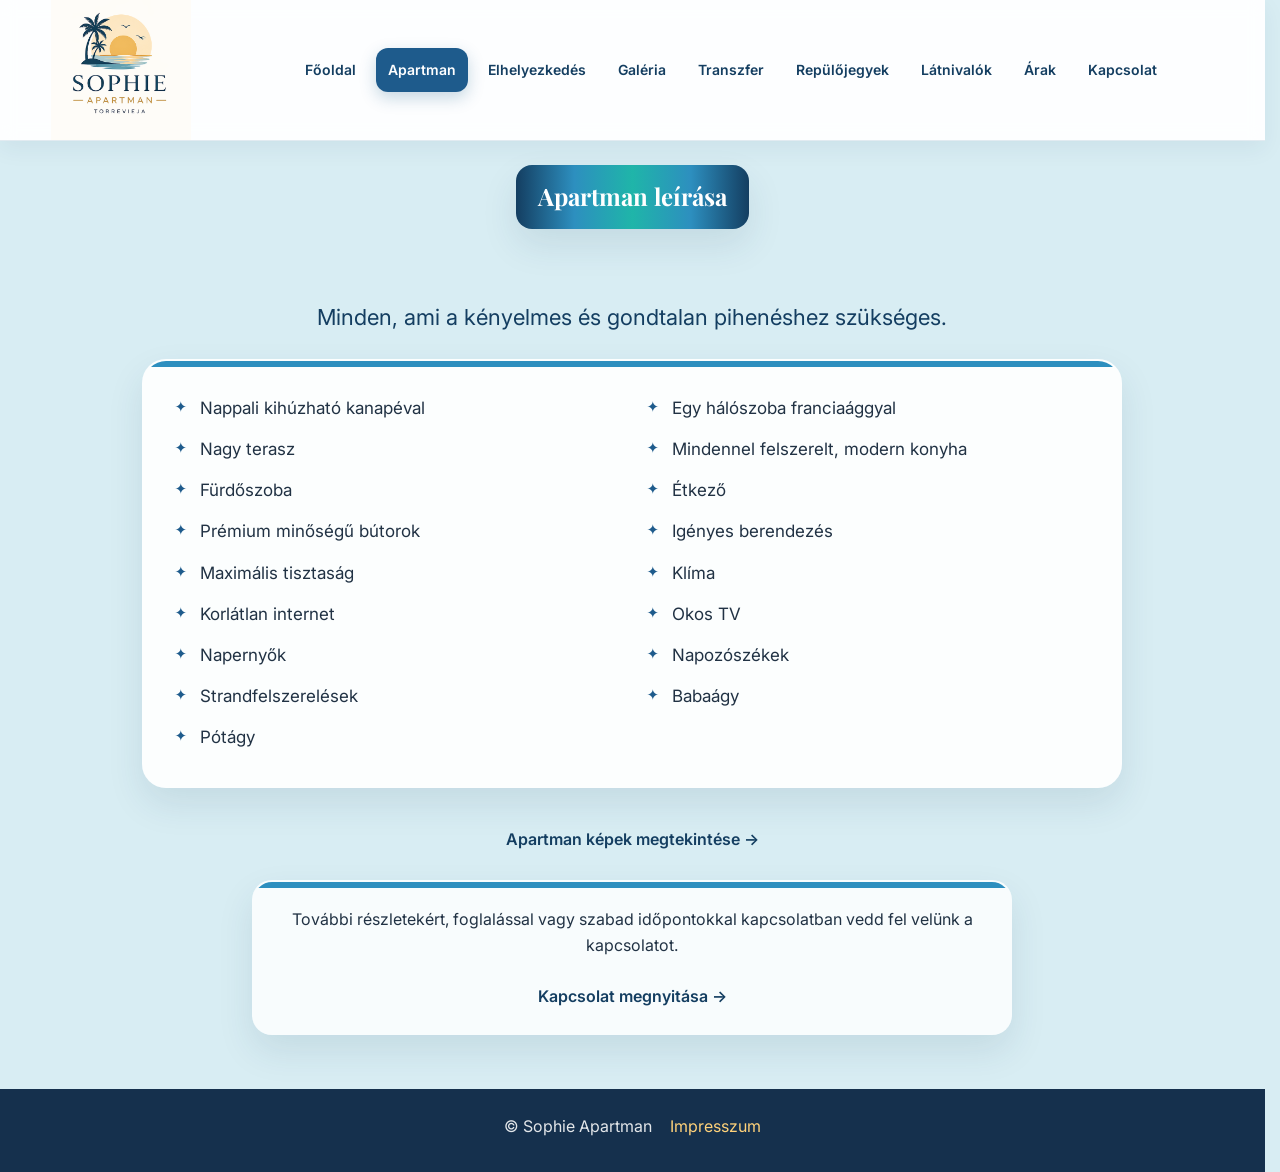
==== commit 1ef71ce5: "zt" ====
--- a/apartman.html
+++ b/apartman.html
@@ -79,6 +79,11 @@
           <li>Pótágy</li>
         </ul>
       </div>
+      <div class="apartman-gallery-link center">
+  <a href="galeria.html#apartman-gallery" class="intro-link">
+    Apartman képek megtekintése →
+  </a>
+</div>
 
       <div class="apartman-cta-box apartman-cta-box--yellow">
         <p>
--- a/style.css
+++ b/style.css
@@ -1,5 +1,5 @@
 :root{
-  --bg: #eaf4ff;
+  --bg: #d8edf3;
   --white: #ffffff;
   --blue: #1e5b8c;
   --blue-dark: #143e61;
@@ -7,8 +7,8 @@
   --turquoise: #1fb5a9;
   --text: #213244;
   --muted: #5f6f80;
-  --red: #c73a32;
-  --yellow: #e6b11f;
+  --red: #2d8fbf;
+  --yellow: #2d8fbf;
   --line: rgba(30, 91, 140, 0.12);
   --shadow: 0 16px 36px rgba(18, 54, 87, 0.10);
   --shadow-strong: 0 22px 48px rgba(18, 54, 87, 0.14);
@@ -86,6 +86,20 @@
 
 .section{
   padding: 54px 0;
+}
+
+.section-kicker-title{
+  color: var(--blue-dark);
+  letter-spacing: 1.1px;
+  font-weight: 700;
+}
+
+.torrevieja-subtitle{
+  text-align: center;
+  font-size: 22px;
+  color: var(--blue-dark);
+  margin-top: 6px;
+  margin-bottom: 24px;
 }
 
 /* =========================
@@ -107,16 +121,22 @@
   align-items: center;
   justify-content: space-between;
   gap: 18px;
-  min-height: 78px;
+  min-height: 90px;
 }
 
 .brand{
-  display: inline-flex;
+  display: flex;
   align-items: center;
   gap: 12px;
   text-decoration: none;
   color: inherit;
-  flex: 0 0 auto;
+  flex: 0 0 180px;
+}
+
+.brand__logo{
+  width: 140px;
+  height: auto;
+  display: block;
 }
 
 .brand__mark{
@@ -145,6 +165,7 @@
   justify-content: center;
   gap: 8px;
   flex-wrap: wrap;
+  flex: 1;
 }
 
 .nav a{
@@ -160,6 +181,12 @@
 .nav a:hover{
   background: var(--blue);
   color: var(--white);
+}
+
+.nav a.active{
+  background: var(--blue);
+  color: var(--white);
+  box-shadow: 0 6px 16px rgba(30, 91, 140, 0.25);
 }
 
 .menu-toggle{
@@ -237,7 +264,6 @@
 
 .intro-text{
   background: rgba(255,255,255,0.92);
-  border: 1px solid rgba(30, 91, 140, 0.10);
   border-radius: 24px;
   padding: 34px 30px;
   box-shadow: var(--shadow);
@@ -332,7 +358,7 @@
 
 .pill.yellow{
   background: var(--yellow);
-  color: #4c3900;
+  color: var(--white);
 }
 
 /* =========================
@@ -411,150 +437,84 @@
 }
 
 /* =========================
-   CÍM STÍLUS (EGYSÉGES, KÉK)
-========================= */
-
-.section-kicker-title{
-  color: var(--blue-dark);
-  letter-spacing: 1.1px;
-  font-weight: 700;
-}
-
-/* =========================
-   ANIMÁLT HULLÁMOS CÍM
-========================= */
-
-
-.torrevieja-subtitle{
-  text-align: center;
-  font-size: 22px;
-  color: var(--blue-dark);
-  margin-top: 6px;
-  margin-bottom: 24px;
-}
-
-/* =========================
-   LÁBLÉC
-========================= */
-
-.footer{
-  background: #15304d;
-  color: rgba(255,255,255,0.88);
-  padding: 24px 0 32px;
-}
-
-.footer__row{
-  display: flex;
-  align-items: center;
-  justify-content: center;
-  gap: 18px;
-  flex-wrap: wrap;
-  text-align: center;
-}
-
-.footer__row p{
-  margin: 0;
-  display: inline-flex;
-  align-items: center;
-}
-
-.footer a{
-  color: #ffd27a;
-  text-decoration: none;
-  display: inline-flex;
-  align-items: center;
-}
-
-.footer a:hover{
-  text-decoration: underline;
-}
-
-/* =========================
-   TABLET
-========================= */
-
-@media (max-width: 1024px){
-  .intro-grid{
-    grid-template-columns: 1fr;
-  }
-
-  .intro-image img{
-    max-height: 420px;
-    margin: 0 auto;
-  }
-
-  .unified-card-grid{
-    grid-template-columns: 1fr;
-  }
-}
-
-/* =========================
-   MOBIL
-========================= */
-
-@media (max-width: 768px){
-  h1{
-    font-size: 36px;
-  }
-
-  h2{
-    font-size: 28px;
-  }
-
-  .header__row{
-    min-height: 72px;
-    padding: 12px 0;
-    flex-wrap: wrap;
-  }
-
-  .menu-toggle{
-    display: inline-block;
-    margin-left: auto;
-  }
-
-  .nav{
-    display: none;
-    width: 100%;
-    flex-direction: column;
-    align-items: stretch;
-    gap: 8px;
-    padding-top: 10px;
-  }
-
-  .nav.open{
-    display: flex;
-  }
-
-  .nav a{
-    background: rgba(30, 91, 140, 0.08);
-    text-align: center;
-    border-radius: 12px;
-  }
-
-  .service-strip p{
-    font-size: 18px;
-    padding: 10px 14px;
-  }
-
-  .intro-image img{
-    max-height: none;
-  }
-
-  .intro-text{
-    padding: 24px 18px;
-  }
-
-  .pill{
-    max-width: 290px;
-  }
-}
-
-/* =========================
    GALÉRIA
 ========================= */
 
 .gallery-section{
   padding-top: 34px;
+}
+
+.gallery-folder-grid{
+  display: grid;
+  grid-template-columns: repeat(2, minmax(280px, 420px));
+  justify-content: center;
+  gap: 28px;
+  margin-top: 10px;
+}
+
+.gallery-folder{
+  background: var(--white);
+  border: 2px solid transparent;
+  border-radius: 22px;
+  padding: 34px 24px;
+  box-shadow: var(--shadow);
+  text-align: center;
+  position: relative;
+  cursor: pointer;
+  transition: 0.22s ease;
+  overflow: hidden;
+}
+
+.gallery-folder::before{
+  content: "";
+  position: absolute;
+  top: 0;
+  left: 0;
+  right: 0;
+  height: 6px;
+}
+
+.gallery-folder--red::before{
+  background: var(--red);
+}
+
+.gallery-folder--yellow::before{
+  background: var(--yellow);
+}
+
+.gallery-folder--red:hover{
+  transform: translateY(-4px);
+  border-color: var(--red);
+  box-shadow:
+    0 22px 48px rgba(18, 54, 87, 0.12),
+    0 0 0 1px rgba(199,58,50,0.18);
+}
+
+.gallery-folder--yellow:hover{
+  transform: translateY(-4px);
+  border-color: var(--yellow);
+  box-shadow:
+    0 22px 48px rgba(18, 54, 87, 0.12),
+    0 0 0 1px rgba(230,177,31,0.22);
+}
+
+.gallery-folder__title{
+  display: block;
+  font-family: "Playfair Display", serif;
+  font-size: 34px;
+  color: var(--blue-dark);
+  margin-bottom: 8px;
+}
+
+.gallery-folder__text{
+  display: block;
+  color: var(--text);
+  font-size: 16px;
+  font-weight: 500;
+}
+
+.gallery-panel{
+  padding-top: 18px;
 }
 
 .gallery-lead{
@@ -582,7 +542,6 @@
   position: relative;
   transition: 0.22s ease;
   overflow: hidden;
-
   min-height: 320px;
   display: flex;
   align-items: center;
@@ -598,7 +557,6 @@
   height: 6px;
 }
 
-/* ASZTALI GÉPEN: piros-sárga-piros */
 .gallery-card:nth-child(3n+1)::before,
 .gallery-card:nth-child(3n+3)::before{
   background: var(--red);
@@ -638,75 +596,8 @@
 }
 
 /* =========================
-   TABLET
-========================= */
-
-@media (max-width: 1024px){
-  .gallery-grid{
-    grid-template-columns: repeat(2, 1fr);
-  }
-
-  .gallery-card{
-    min-height: 300px;
-  }
-
-  .gallery-card img{
-    height: 260px;
-  }
-}
-
-/* =========================
-   MOBIL
-========================= */
-
-@media (max-width: 768px){
-  .gallery-grid{
-    grid-template-columns: 1fr;
-  }
-
-  .gallery-lead{
-    font-size: 16px;
-  }
-
-  .gallery-card{
-    min-height: 300px;
-  }
-
-  .gallery-card img{
-    height: 260px;
-  }
-
-  /* MOBILON: piros-sárga-piros-sárga váltakozás */
-  .gallery-card:nth-child(odd)::before{
-    background: var(--red);
-  }
-
-  .gallery-card:nth-child(even)::before{
-    background: var(--yellow);
-  }
-
-  .gallery-card:nth-child(odd):hover{
-    border-color: var(--red);
-    box-shadow:
-      0 22px 48px rgba(18, 54, 87, 0.12),
-      0 0 0 1px rgba(199,58,50,0.18);
-  }
-
-  .gallery-card:nth-child(even):hover{
-    border-color: var(--yellow);
-    box-shadow:
-      0 22px 48px rgba(18, 54, 87, 0.12),
-      0 0 0 1px rgba(230,177,31,0.22);
-  }
-}
-
-/* =========================
    LIGHTBOX
 ========================= */
-
-.gallery-open{
-  cursor: pointer;
-}
 
 .lightbox{
   position: fixed;
@@ -751,518 +642,6 @@
 }
 
 /* =========================
-   GALÉRIA MAPPÁK
-========================= */
-
-.gallery-folder-grid{
-  display: grid;
-  grid-template-columns: repeat(2, minmax(260px, 360px));
-  justify-content: center;
-  gap: 26px;
-  margin-top: 10px;
-}
-
-.gallery-folder{
-  background: var(--white);
-  border: 2px solid transparent;
-  border-radius: 20px;
-  padding: 26px 22px;
-  box-shadow: var(--shadow);
-  text-align: center;
-  position: relative;
-  cursor: pointer;
-  transition: 0.22s ease;
-  overflow: hidden;
-}
-
-.gallery-folder::before{
-  content: "";
-  position: absolute;
-  top: 0;
-  left: 0;
-  right: 0;
-  height: 6px;
-}
-
-.gallery-folder--red::before{
-  background: var(--red);
-}
-
-.gallery-folder--yellow::before{
-  background: var(--yellow);
-}
-
-.gallery-folder--red:hover{
-  transform: translateY(-4px);
-  border-color: var(--red);
-  box-shadow:
-    0 22px 48px rgba(18, 54, 87, 0.12),
-    0 0 0 1px rgba(199,58,50,0.18);
-}
-
-.gallery-folder--yellow:hover{
-  transform: translateY(-4px);
-  border-color: var(--yellow);
-  box-shadow:
-    0 22px 48px rgba(18, 54, 87, 0.12),
-    0 0 0 1px rgba(230,177,31,0.22);
-}
-
-.gallery-folder__title{
-  display: block;
-  font-family: "Playfair Display", serif;
-  font-size: 28px;
-  color: var(--blue-dark);
-  margin-bottom: 6px;
-}
-
-.gallery-folder__text{
-  display: block;
-  color: var(--text);
-  font-size: 15px;
-}
-
-/* =========================
-   GALÉRIA BLOKKOK
-========================= */
-
-.gallery-panel{
-  padding-top: 18px;
-}
-
-.gallery-lead{
-  max-width: 980px;
-  margin: 0 auto 28px;
-  text-align: center;
-  color: var(--text);
-  font-size: 17px;
-  line-height: 1.7;
-}
-
-/* =========================
-   GALÉRIA RÁCS
-========================= */
-
-.gallery-grid{
-  display: grid;
-  grid-template-columns: repeat(3, minmax(0, 1fr));
-  gap: 22px;
-  align-items: start;
-}
-
-.gallery-card{
-  background: var(--white);
-  border-radius: 18px;
-  padding: 12px;
-  box-shadow: var(--shadow);
-  border: 2px solid transparent;
-  position: relative;
-  transition: 0.22s ease;
-  overflow: hidden;
-}
-
-.gallery-card::before{
-  content: "";
-  position: absolute;
-  top: 0;
-  left: 0;
-  right: 0;
-  height: 6px;
-}
-
-.gallery-card:nth-child(3n+1)::before,
-.gallery-card:nth-child(3n+3)::before{
-  background: var(--red);
-}
-
-.gallery-card:nth-child(3n+2)::before{
-  background: var(--yellow);
-}
-
-.gallery-card:nth-child(3n+1):hover,
-.gallery-card:nth-child(3n+3):hover{
-  transform: translateY(-4px);
-  border-color: var(--red);
-  box-shadow:
-    0 22px 48px rgba(18, 54, 87, 0.12),
-    0 0 0 1px rgba(199,58,50,0.18);
-}
-
-.gallery-card:nth-child(3n+2):hover{
-  transform: translateY(-4px);
-  border-color: var(--yellow);
-  box-shadow:
-    0 22px 48px rgba(18, 54, 87, 0.12),
-    0 0 0 1px rgba(230,177,31,0.22);
-}
-
-.gallery-card img{
-  width: 100%;
-  max-height: 260px;
-  height: auto;
-  object-fit: contain;
-  border-radius: 12px;
-  background: var(--white);
-}
-
-.gallery-open{
-  cursor: pointer;
-}
-
-/* =========================
-   LIGHTBOX
-========================= */
-
-.lightbox{
-  position: fixed;
-  inset: 0;
-  background: rgba(10, 20, 35, 0.88);
-  display: none;
-  align-items: center;
-  justify-content: center;
-  padding: 30px;
-  z-index: 3000;
-}
-
-.lightbox.open{
-  display: flex;
-}
-
-.lightbox__img{
-  max-width: min(1100px, 92vw);
-  max-height: 88vh;
-  width: auto;
-  height: auto;
-  object-fit: contain;
-  border-radius: 18px;
-  box-shadow: 0 24px 60px rgba(0,0,0,0.35);
-  background: #fff;
-}
-
-.lightbox__close{
-  position: absolute;
-  top: 22px;
-  right: 22px;
-  width: 46px;
-  height: 46px;
-  border: none;
-  border-radius: 50%;
-  background: var(--white);
-  color: var(--blue-dark);
-  font-size: 30px;
-  line-height: 1;
-  cursor: pointer;
-  box-shadow: var(--shadow);
-}
-
-/* =========================
-   TABLET / MOBIL
-========================= */
-
-@media (max-width: 1024px){
-  .gallery-grid{
-    grid-template-columns: repeat(2, minmax(0, 1fr));
-  }
-
-  .gallery-folder-grid{
-    grid-template-columns: 1fr;
-    max-width: 420px;
-    margin-left: auto;
-    margin-right: auto;
-  }
-}
-
-@media (max-width: 768px){
-  .gallery-grid{
-    grid-template-columns: 1fr;
-  }
-
-  .gallery-lead{
-    font-size: 16px;
-  }
-
-  .gallery-card img{
-    max-height: 320px;
-  }
-}
-
-/* =========================
-   GALÉRIA MAPPÁK
-========================= */
-
-.gallery-folder-grid{
-  display: grid;
-  grid-template-columns: repeat(2, minmax(280px, 420px));
-  justify-content: center;
-  gap: 28px;
-  margin-top: 10px;
-}
-
-.gallery-folder{
-  background: var(--white);
-  border: 2px solid transparent;
-  border-radius: 22px;
-  padding: 34px 24px;
-  box-shadow: var(--shadow);
-  text-align: center;
-  position: relative;
-  cursor: pointer;
-  transition: 0.22s ease;
-  overflow: hidden;
-}
-
-.gallery-folder::before{
-  content: "";
-  position: absolute;
-  top: 0;
-  left: 0;
-  right: 0;
-  height: 6px;
-}
-
-.gallery-folder--red::before{
-  background: var(--red);
-}
-
-.gallery-folder--yellow::before{
-  background: var(--yellow);
-}
-
-.gallery-folder--red:hover{
-  transform: translateY(-4px);
-  border-color: var(--red);
-  box-shadow:
-    0 22px 48px rgba(18, 54, 87, 0.12),
-    0 0 0 1px rgba(199,58,50,0.18);
-}
-
-.gallery-folder--yellow:hover{
-  transform: translateY(-4px);
-  border-color: var(--yellow);
-  box-shadow:
-    0 22px 48px rgba(18, 54, 87, 0.12),
-    0 0 0 1px rgba(230,177,31,0.22);
-}
-
-.gallery-folder__title{
-  display: block;
-  font-family: "Playfair Display", serif;
-  font-size: 34px;
-  color: var(--blue-dark);
-  margin-bottom: 8px;
-}
-
-.gallery-folder__text{
-  display: block;
-  color: var(--text);
-  font-size: 16px;
-  font-weight: 500;
-}
-
-/* =========================
-   GALÉRIA BLOKKOK
-========================= */
-
-.gallery-panel{
-  padding-top: 18px;
-}
-
-.gallery-lead{
-  max-width: 980px;
-  margin: 0 auto 28px;
-  text-align: center;
-  color: var(--text);
-  font-size: 17px;
-  line-height: 1.7;
-}
-
-.gallery-grid{
-  display: grid;
-  grid-template-columns: repeat(3, 1fr);
-  gap: 22px;
-  align-items: start;
-}
-
-.gallery-card{
-  background: var(--white);
-  border-radius: 18px;
-  padding: 14px;
-  box-shadow: var(--shadow);
-  border: 2px solid transparent;
-  position: relative;
-  transition: 0.22s ease;
-  overflow: hidden;
-  min-height: 320px;
-  display: flex;
-  align-items: center;
-  justify-content: center;
-}
-
-.gallery-card::before{
-  content: "";
-  position: absolute;
-  top: 0;
-  left: 0;
-  right: 0;
-  height: 6px;
-}
-
-/* ASZTALI: piros-sárga-piros */
-.gallery-card:nth-child(3n+1)::before,
-.gallery-card:nth-child(3n+3)::before{
-  background: var(--red);
-}
-
-.gallery-card:nth-child(3n+2)::before{
-  background: var(--yellow);
-}
-
-.gallery-card:nth-child(3n+1):hover,
-.gallery-card:nth-child(3n+3):hover{
-  transform: translateY(-4px);
-  border-color: var(--red);
-  box-shadow:
-    0 22px 48px rgba(18, 54, 87, 0.12),
-    0 0 0 1px rgba(199,58,50,0.18);
-}
-
-.gallery-card:nth-child(3n+2):hover{
-  transform: translateY(-4px);
-  border-color: var(--yellow);
-  box-shadow:
-    0 22px 48px rgba(18, 54, 87, 0.12),
-    0 0 0 1px rgba(230,177,31,0.22);
-}
-
-.gallery-card img{
-  width: 100%;
-  height: 280px;
-  object-fit: contain;
-  border-radius: 12px;
-  background: var(--white);
-}
-
-.gallery-open{
-  cursor: pointer;
-}
-
-/* =========================
-   LIGHTBOX
-========================= */
-
-.lightbox{
-  position: fixed;
-  inset: 0;
-  background: rgba(10, 20, 35, 0.88);
-  display: none;
-  align-items: center;
-  justify-content: center;
-  padding: 30px;
-  z-index: 3000;
-}
-
-.lightbox.open{
-  display: flex;
-}
-
-.lightbox__img{
-  max-width: min(1100px, 92vw);
-  max-height: 88vh;
-  width: auto;
-  height: auto;
-  object-fit: contain;
-  border-radius: 18px;
-  box-shadow: 0 24px 60px rgba(0,0,0,0.35);
-  background: #fff;
-}
-
-.lightbox__close{
-  position: absolute;
-  top: 22px;
-  right: 22px;
-  width: 46px;
-  height: 46px;
-  border: none;
-  border-radius: 50%;
-  background: var(--white);
-  color: var(--blue-dark);
-  font-size: 30px;
-  line-height: 1;
-  cursor: pointer;
-  box-shadow: var(--shadow);
-}
-
-/* =========================
-   TABLET / MOBIL
-========================= */
-
-@media (max-width: 1024px){
-  .gallery-folder-grid{
-    grid-template-columns: 1fr;
-    max-width: 460px;
-    margin-left: auto;
-    margin-right: auto;
-  }
-
-  .gallery-grid{
-    grid-template-columns: repeat(2, 1fr);
-  }
-
-  .gallery-card{
-    min-height: 300px;
-  }
-
-  .gallery-card img{
-    height: 260px;
-  }
-}
-
-@media (max-width: 768px){
-  .gallery-grid{
-    grid-template-columns: 1fr;
-  }
-
-  .gallery-lead{
-    font-size: 16px;
-  }
-
-  .gallery-folder__title{
-    font-size: 30px;
-  }
-
-  .gallery-card{
-    min-height: 300px;
-  }
-
-  .gallery-card img{
-    height: 260px;
-  }
-
-  /* MOBIL: piros-sárga-piros-sárga */
-  .gallery-card:nth-child(odd)::before{
-    background: var(--red);
-  }
-
-  .gallery-card:nth-child(even)::before{
-    background: var(--yellow);
-  }
-
-  .gallery-card:nth-child(odd):hover{
-    border-color: var(--red);
-    box-shadow:
-      0 22px 48px rgba(18, 54, 87, 0.12),
-      0 0 0 1px rgba(199,58,50,0.18);
-  }
-
-  .gallery-card:nth-child(even):hover{
-    border-color: var(--yellow);
-    box-shadow:
-      0 22px 48px rgba(18, 54, 87, 0.12),
-      0 0 0 1px rgba(230,177,31,0.22);
-  }
-}
-
-/* =========================
    APARTMAN ALOLDAL
 ========================= */
 
@@ -1301,10 +680,6 @@
   margin-top: 26px;
 }
 
-/* =========================
-   APARTMAN TÉRKÉP
-========================= */
-
 .apartman-map{
   margin: 28px auto 10px;
   max-width: 860px;
@@ -1315,6 +690,103 @@
   height: auto;
   border-radius: 20px;
   box-shadow: var(--shadow);
+}
+
+.apartman-features-box{
+  max-width: 980px;
+  margin: 0 auto;
+  background: rgba(255,255,255,0.92);
+  border: 2px solid transparent;
+  border-radius: 24px;
+  padding: 34px 30px;
+  box-shadow: var(--shadow);
+  position: relative;
+  overflow: hidden;
+  transition: transform 0.25s ease, box-shadow 0.25s ease, border-color 0.25s ease;
+}
+
+.apartman-features-box::before{
+  content: "";
+  position: absolute;
+  top: 0;
+  left: 0;
+  right: 0;
+  height: 6px;
+  background: var(--red);
+}
+
+.apartman-features-box:hover{
+  transform: translateY(-5px);
+  border-color: var(--red);
+  box-shadow:
+    0 24px 54px rgba(18, 40, 92, 0.16),
+    0 0 24px rgba(45, 79, 255, 0.28);
+}
+
+.apartman-features-list{
+  list-style: none;
+  padding: 0;
+  margin: 0;
+  display: grid;
+  grid-template-columns: repeat(2, minmax(0, 1fr));
+  gap: 14px 28px;
+}
+
+.apartman-features-list li{
+  position: relative;
+  padding-left: 26px;
+  font-size: 17px;
+  line-height: 1.6;
+  color: var(--text);
+}
+
+.apartman-features-list li::before{
+  content: "✦";
+  position: absolute;
+  left: 0;
+  top: 0;
+  color: var(--blue);
+  font-size: 15px;
+  font-weight: 700;
+}
+
+.apartman-cta-box{
+  max-width: 760px;
+  margin: 28px auto 0;
+  text-align: center;
+  background: rgba(255,255,255,0.82);
+  border-radius: 20px;
+  padding: 24px 20px;
+  box-shadow: var(--shadow);
+  position: relative;
+  overflow: hidden;
+  border: 2px solid transparent;
+  transition: transform 0.25s ease, box-shadow 0.25s ease, border-color 0.25s ease;
+}
+
+.apartman-cta-box p{
+  margin-bottom: 12px;
+}
+
+.apartman-cta-box::before{
+  content: "";
+  position: absolute;
+  top: 0;
+  left: 0;
+  right: 0;
+  height: 6px;
+}
+
+.apartman-cta-box--yellow::before{
+  background: var(--yellow);
+}
+
+.apartman-cta-box--yellow:hover{
+  transform: translateY(-5px);
+  border-color: var(--yellow);
+  box-shadow:
+    0 24px 54px rgba(18, 40, 92, 0.16),
+    0 0 24px rgba(230,177,31,0.24);
 }
 
 /* =========================
@@ -1330,6 +802,28 @@
   box-shadow: var(--shadow);
   display: grid;
   gap: 18px;
+  position: relative;
+  overflow: hidden;
+  border: 2px solid transparent;
+  transition: transform 0.25s ease, box-shadow 0.25s ease, border-color 0.25s ease;
+}
+
+.contact-box::before{
+  content: "";
+  position: absolute;
+  top: 0;
+  left: 0;
+  right: 0;
+  height: 6px;
+  background: var(--red);
+}
+
+.contact-box:hover{
+  transform: translateY(-5px);
+  border-color: var(--red);
+  box-shadow:
+    0 24px 54px rgba(18, 40, 92, 0.16),
+    0 0 24px rgba(199,58,50,0.24);
 }
 
 .contact-item{
@@ -1340,6 +834,7 @@
   border-radius: 14px;
   background: rgba(30, 91, 140, 0.06);
   transition: 0.2s ease;
+  min-width: 0;
 }
 
 .contact-item:hover{
@@ -1357,6 +852,8 @@
   color: var(--blue-dark);
   font-weight: 600;
   font-size: 16px;
+  overflow-wrap: anywhere;
+  word-break: break-word;
 }
 
 .contact-item a:hover{
@@ -1387,6 +884,10 @@
   color: var(--blue-dark);
   margin-bottom: 14px;
 }
+
+/* =========================
+   GOMBOK
+========================= */
 
 .card-link{
   display: inline-block;
@@ -1406,145 +907,8 @@
 }
 
 /* =========================
-   APARTMAN ALOLDAL
-========================= */
-
-.apartman-features-box{
-  max-width: 980px;
-  margin: 0 auto;
-  background: rgba(255,255,255,0.92);
-  border: 2px solid transparent;
-  border-radius: 24px;
-  padding: 34px 30px;
-  box-shadow: var(--shadow);
-  position: relative;
-  overflow: hidden;
-  transition: transform 0.25s ease, box-shadow 0.25s ease, border-color 0.25s ease;
-}
-
-.apartman-features-box::before{
-  content: "";
-  position: absolute;
-  top: 0;
-  left: 0;
-  right: 0;
-  height: 6px;
-  background: var(--red);
-}
-
-.apartman-features-box:hover{
-  transform: translateY(-5px);
-  border-color: var(--red);
-  box-shadow:
-    0 24px 54px rgba(18, 40, 92, 0.16),
-    0 0 24px rgba(45, 79, 255, 0.28);
-}
-
-.apartman-features-list{
-  list-style: none;
-  padding: 0;
-  margin: 0;
-  display: grid;
-  grid-template-columns: repeat(2, minmax(0, 1fr));
-  gap: 14px 28px;
-}
-
-.apartman-features-list li{
-  position: relative;
-  padding-left: 26px;
-  font-size: 17px;
-  line-height: 1.6;
-  color: var(--text);
-}
-
-.apartman-features-list li::before{
-  content: "✦";
-  position: absolute;
-  left: 0;
-  top: 0;
-  color: var(--blue);
-  font-size: 15px;
-  font-weight: 700;
-}
-
-.apartman-cta-box{
-  max-width: 760px;
-  margin: 28px auto 0;
-  text-align: center;
-  background: rgba(255,255,255,0.82);
-  border-radius: 20px;
-  padding: 24px 20px;
-  box-shadow: var(--shadow);
-}
-
-.apartman-cta-box p{
-  margin-bottom: 12px;
-}
-
-@media (max-width: 768px){
-  .apartman-features-box{
-    padding: 24px 18px;
-  }
-
-  .apartman-features-list{
-    grid-template-columns: 1fr;
-    gap: 12px;
-  }
-
-  .apartman-features-list li{
-    font-size: 16px;
-  }
-
-  .apartman-cta-box{
-    padding: 20px 16px;
-  }
-}
-
-
-.nav a.active{
-  background: var(--blue);
-  color: var(--white);
-  box-shadow: 0 6px 16px rgba(30, 91, 140, 0.25);
-}
-
-/* =========================
-   APARTMAN CTA - SÁRGA CSÍK
-========================= */
-
-.apartman-cta-box{
-  max-width: 760px;
-  margin: 28px auto 0;
-  text-align: center;
-  background: rgba(255,255,255,0.82);
-  border-radius: 20px;
-  padding: 24px 20px;
-  box-shadow: var(--shadow);
-  position: relative;
-  overflow: hidden;
-  border: 2px solid transparent;
-  transition: transform 0.25s ease, box-shadow 0.25s ease, border-color 0.25s ease;
-}
-
-.apartman-cta-box::before{
-  content: "";
-  position: absolute;
-  top: 0;
-  left: 0;
-  right: 0;
-  height: 6px;
-}
-
-.apartman-cta-box--yellow::before{
-  background: var(--yellow);
-}
-
-.apartman-cta-box--yellow:hover{
-  transform: translateY(-5px);
-  border-color: var(--yellow);
-  box-shadow:
-    0 24px 54px rgba(18, 40, 92, 0.16),
-    0 0 24px rgba(230,177,31,0.24);
-}
+   ALOLDAL ALCÍM
+========================= */
 
 .subpage-subtitle-section{
   padding: 14px 0 0;
@@ -1554,22 +918,9 @@
   margin-bottom: 0;
 }
 
-@media (max-width: 768px){
-  .wave-decor,
-  .section-kicker-title{
-    font-size: 24px;
-    line-height: 1.25;
-  }
-}
-
-.contact-item{
-  min-width: 0;
-}
-
-.contact-item a{
-  overflow-wrap: anywhere;
-  word-break: break-word;
-}
+/* =========================
+   SCROLL TOP
+========================= */
 
 .scroll-top{
   position: fixed;
@@ -1615,59 +966,295 @@
   transition: 0.3s ease;
 }
 
-.brand{
+/* =========================
+   LÁBLÉC
+========================= */
+
+.footer{
+  background: #15304d;
+  color: rgba(255,255,255,0.88);
+  padding: 24px 0 32px;
+}
+
+.footer__row{
   display: flex;
   align-items: center;
-}
-
-.brand__logo{
-  height: 48px;
-  width: auto;
+  justify-content: center;
+  gap: 18px;
+  flex-wrap: wrap;
+  text-align: center;
+}
+
+.footer__row p{
+  margin: 0;
+  display: inline-flex;
+  align-items: center;
+}
+
+.footer a{
+  color: #ffd27a;
+  text-decoration: none;
+  display: inline-flex;
+  align-items: center;
+}
+
+.footer a:hover{
+  text-decoration: underline;
+}
+
+/* =========================
+   TABLET
+========================= */
+
+@media (max-width: 1024px){
+  .intro-grid{
+    grid-template-columns: 1fr;
+  }
+
+  .intro-image img{
+    max-height: 420px;
+    margin: 0 auto;
+  }
+
+  .unified-card-grid{
+    grid-template-columns: 1fr;
+  }
+
+  .gallery-folder-grid{
+    grid-template-columns: 1fr;
+    max-width: 460px;
+    margin-left: auto;
+    margin-right: auto;
+  }
+
+  .gallery-grid{
+    grid-template-columns: repeat(2, 1fr);
+  }
+
+  .gallery-card{
+    min-height: 300px;
+  }
+
+  .gallery-card img{
+    height: 260px;
+  }
+}
+
+/* =========================
+   MOBIL
+========================= */
+
+@media (max-width: 768px){
+  h1{
+    font-size: 36px;
+  }
+
+  h2{
+    font-size: 28px;
+  }
+
+  .header__row{
+    min-height: 70px;
+    padding: 12px 0;
+    flex-wrap: wrap;
+  }
+
+  .brand{
+    flex: 0 0 130px;
+  }
+
+  .brand__logo{
+    width: 130px;
+  }
+
+  .menu-toggle{
+    display: inline-block;
+    margin-left: auto;
+  }
+
+  .nav{
+    display: none;
+    width: 100%;
+    flex-direction: column;
+    align-items: stretch;
+    gap: 8px;
+    padding-top: 10px;
+  }
+
+  .nav.open{
+    display: flex;
+  }
+
+  .nav a{
+    background: rgba(30, 91, 140, 0.08);
+    text-align: center;
+    border-radius: 12px;
+  }
+
+  .service-strip p{
+    font-size: 18px;
+    padding: 10px 14px;
+  }
+
+  .intro-image img{
+    max-height: none;
+  }
+
+  .intro-text{
+    padding: 24px 18px;
+  }
+
+  .pill{
+    max-width: 290px;
+  }
+
+  .wave-decor,
+  .section-kicker-title{
+    font-size: 24px;
+    line-height: 1.25;
+  }
+
+  .gallery-grid{
+    grid-template-columns: 1fr;
+  }
+
+  .gallery-lead{
+    font-size: 16px;
+  }
+
+  .gallery-folder__title{
+    font-size: 30px;
+  }
+
+  .gallery-card{
+    min-height: 300px;
+  }
+
+  .gallery-card img{
+    height: 260px;
+  }
+
+  .gallery-card:nth-child(odd)::before{
+    background: var(--red);
+  }
+
+  .gallery-card:nth-child(even)::before{
+    background: var(--yellow);
+  }
+
+  .gallery-card:nth-child(odd):hover{
+    border-color: var(--red);
+    box-shadow:
+      0 22px 48px rgba(18, 54, 87, 0.12),
+      0 0 0 1px rgba(199,58,50,0.18);
+  }
+
+  .gallery-card:nth-child(even):hover{
+    border-color: var(--yellow);
+    box-shadow:
+      0 22px 48px rgba(18, 54, 87, 0.12),
+      0 0 0 1px rgba(230,177,31,0.22);
+  }
+
+  .apartman-features-box{
+    padding: 24px 18px;
+  }
+
+  .apartman-features-list{
+    grid-template-columns: 1fr;
+    gap: 12px;
+  }
+
+  .apartman-features-list li{
+    font-size: 16px;
+  }
+
+  .apartman-cta-box{
+    padding: 20px 16px;
+  }
+}
+
+/* =========================
+   ELHELYEZKEDÉS KÉP KÁRTYÁK
+========================= */
+
+.location-gallery{
+  display: grid;
+  grid-template-columns: repeat(2, 1fr);
+  gap: 22px;
+  align-items: stretch;
+}
+
+.location-card{
+  background: var(--white);
+  border-radius: 20px;
+  padding: 12px;
+  box-shadow: var(--shadow);
+  border: 2px solid transparent;
+  transition: 0.22s ease;
+  overflow: hidden;
+}
+
+.location-card::before{
+  content: "";
   display: block;
-}
-
-.contact-box{
+  height: 6px;
+  background: var(--yellow); /* vagy kék ha már átírtad */
+  margin: -12px -12px 12px;
+}
+
+.location-card:hover{
+  transform: translateY(-4px);
+  border-color: var(--yellow);
+}
+
+.location-card img{
+  width: 100%;
+  height: 320px;
+  object-fit: cover;
+  border-radius: 12px;
+}
+
+/* MOBIL */
+@media (max-width: 768px){
+  .location-gallery{
+    grid-template-columns: 1fr;
+  }
+
+  .location-card img{
+    height: 260px;
+  }
+}
+
+/* =========================
+   NYITÓKÉP KÁRTYA
+========================= */
+
+.intro-image-card{
+  background: var(--white);
+  border-radius: 24px;
+  padding: 12px;
+  box-shadow: var(--shadow);
+  border: 2px solid transparent;
   position: relative;
   overflow: hidden;
-  border: 2px solid transparent;
-  transition: transform 0.25s ease, box-shadow 0.25s ease, border-color 0.25s ease;
-}
-
-.contact-box::before{
+  transition: 0.25s ease;
+}
+
+.intro-image-card::before{
   content: "";
   position: absolute;
   top: 0;
   left: 0;
   right: 0;
   height: 6px;
-  background: var(--red);
-}
-
-.contact-box:hover{
+  background: var(--red); /* mivel már kék lett a design */
+}
+
+.intro-image-card:hover{
   transform: translateY(-5px);
-  border-color: var(--red);
+  border-color: var(--blue);
   box-shadow:
     0 24px 54px rgba(18, 40, 92, 0.16),
-    0 0 24px rgba(199,58,50,0.24);
-}
-
-/* LOGÓ A FEJLÉCBEN */
-.brand{
-  display: flex;
-  align-items: center;
-  flex: 0 0 200px;
-}
-
-.brand__logo{
-  width: 200px;
-  height: auto;
-  display: block;
-}
-
-.header__row{
-  min-height: 90px;
-}
-
-.nav{
-  flex: 1;
+    0 0 24px rgba(30, 91, 140, 0.25);
 }
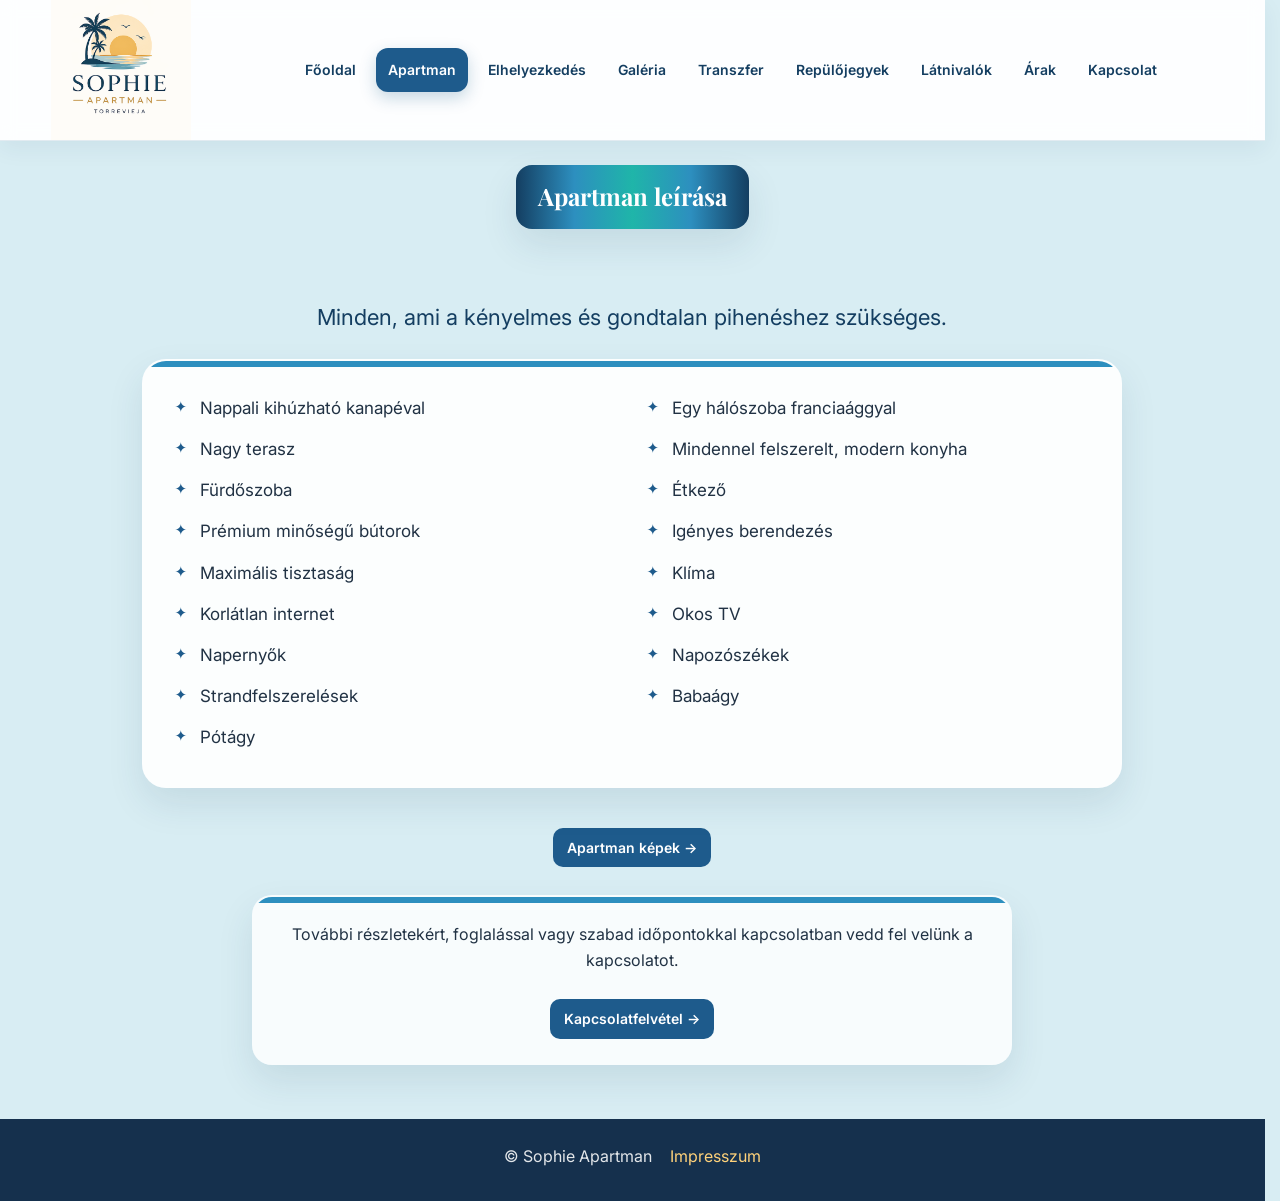
==== commit da070fdb: "po" ====
--- a/apartman.html
+++ b/apartman.html
@@ -80,8 +80,8 @@
         </ul>
       </div>
       <div class="apartman-gallery-link center">
-  <a href="galeria.html#apartman-gallery" class="intro-link">
-    Apartman képek megtekintése →
+  <a href="galeria.html#apartman-gallery" class="card-link">
+    Apartman képek →
   </a>
 </div>
 
@@ -91,8 +91,8 @@
           vedd fel velünk a kapcsolatot.
         </p>
 
-        <a href="kapcsolat.html" class="intro-link">
-          Kapcsolat megnyitása →
+        <a href="kapcsolat.html" class="card-link">
+          Kapcsolatfelvétel →
         </a>
       </div>
 
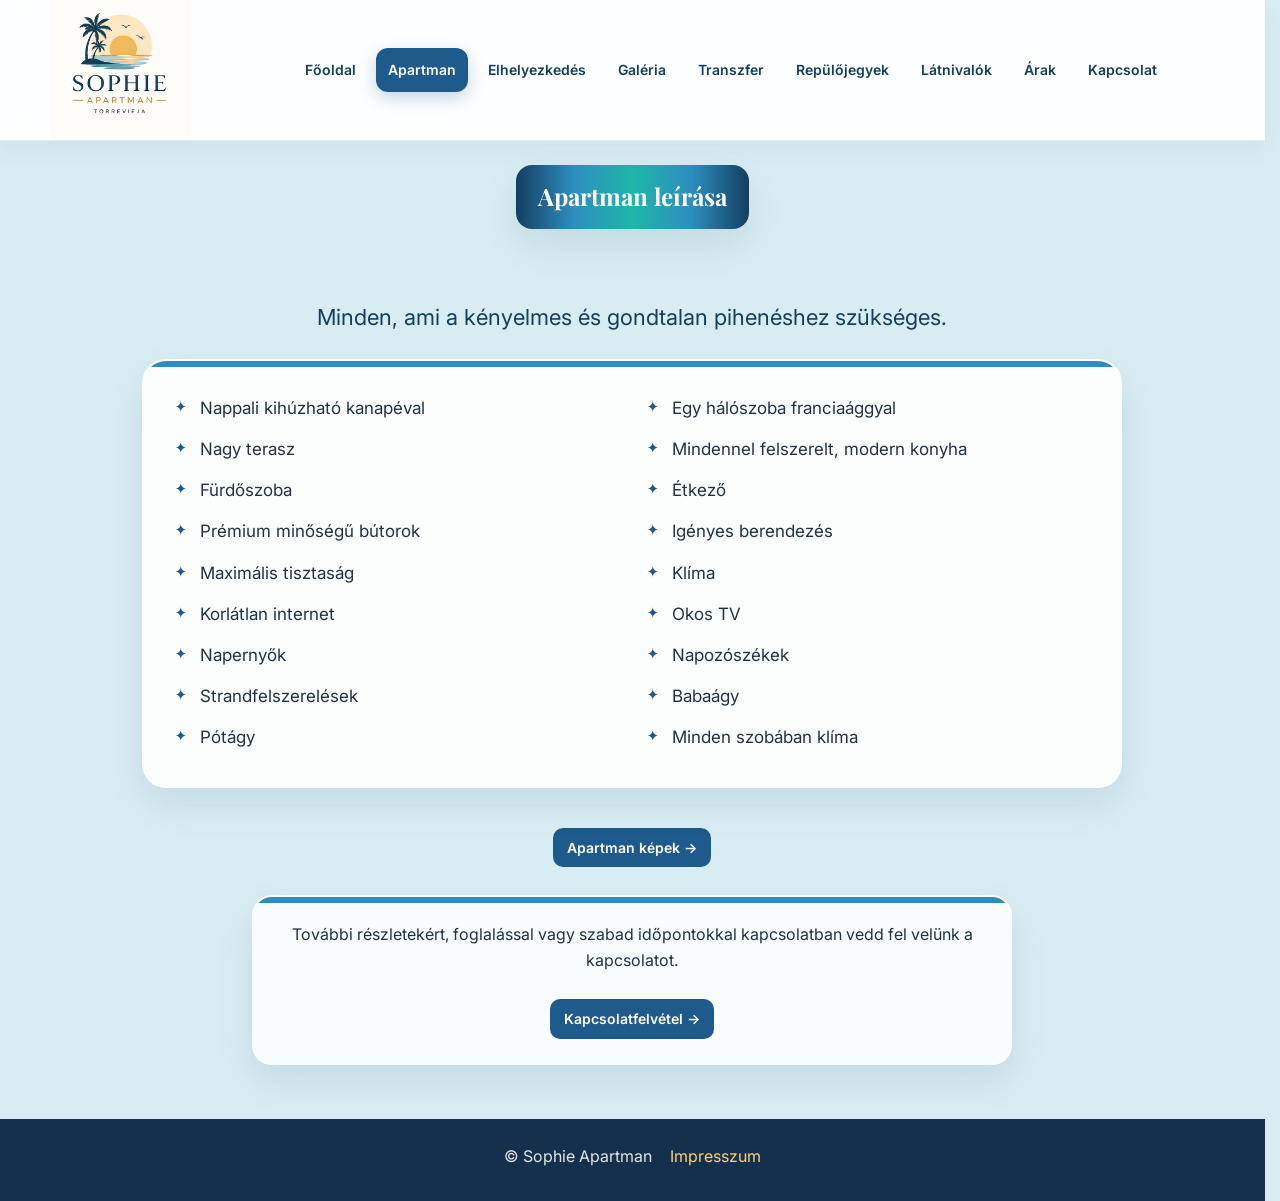
==== commit abdfc518: "klima" ====
--- a/apartman.html
+++ b/apartman.html
@@ -6,7 +6,9 @@
   <title>Apartman leírása – Sophie Apartman</title>
   <meta name="description" content="Sophie Apartman leírása és felszereltsége." />
 
-  <link rel="icon" type="image/png" sizes="32x32" href="kepek/favicon.png?v=2">
+  <link rel="canonical" href="https://www.torreviejasophieapartman.hu/apartman.html" />
+
+  <link rel="icon" type="image/png" sizes="48x48" href="kepek/favicon.png?v=2">
   <link rel="apple-touch-icon" href="kepek/favicon.png">
 
   <link rel="preconnect" href="https://fonts.googleapis.com">
@@ -77,6 +79,7 @@
           <li>Strandfelszerelések</li>
           <li>Babaágy</li>
           <li>Pótágy</li>
+          <li>Minden szobában klíma</li>
         </ul>
       </div>
       <div class="apartman-gallery-link center">
--- a/style.css
+++ b/style.css
@@ -1257,4 +1257,78 @@
   box-shadow:
     0 24px 54px rgba(18, 40, 92, 0.16),
     0 0 24px rgba(30, 91, 140, 0.25);
+}
+
+/* =========================
+   REPÜLŐTÁRSASÁG LINK KÁRTYÁK
+========================= */
+
+.airline-links{
+  display: grid;
+  grid-template-columns: repeat(3, 1fr);
+  gap: 18px;
+  max-width: 980px;
+  margin: 24px auto 0;
+}
+
+.airline-card{
+  display: block;
+  padding: 18px 20px;
+  border-radius: 16px;
+  text-align: center;
+  font-weight: 700;
+  text-decoration: none;
+  color: #fff;
+  transition: 0.25s ease;
+  box-shadow: var(--shadow);
+}
+
+/* Wizz Air */
+.airline-card.wizz{
+  background: linear-gradient(135deg, #c6007e, #7a0060);
+  color: #ffffff;
+}
+
+.airline-card.wizz:hover{
+  transform: translateY(-4px);
+  box-shadow: 0 18px 40px rgba(198, 0, 126, 0.35);
+}
+
+/* Ryanair */
+.airline-card.ryanair{
+  background: linear-gradient(135deg, #003087, #ffcc00);
+  color: #ffffff;
+}
+
+.airline-card.ryanair:hover{
+  transform: translateY(-4px);
+  box-shadow: 0 18px 40px rgba(0, 48, 135, 0.35);
+}
+
+/* Google Flights */
+.airline-card.google-flights{
+  background: linear-gradient(135deg, #1a73e8, #34a853);
+  color: #ffffff;
+}
+
+.airline-card.google-flights:hover{
+  transform: translateY(-4px);
+  box-shadow: 0 18px 40px rgba(26, 115, 232, 0.35);
+}
+
+/* MOBIL */
+@media (max-width: 768px){
+  .airline-links{
+    grid-template-columns: 1fr;
+  }
+}
+
+.section-kicker-title{
+  font-size: 34px;
+}
+
+@media (max-width: 768px){
+  .section-kicker-title{
+    font-size: 26px;
+  }
 }
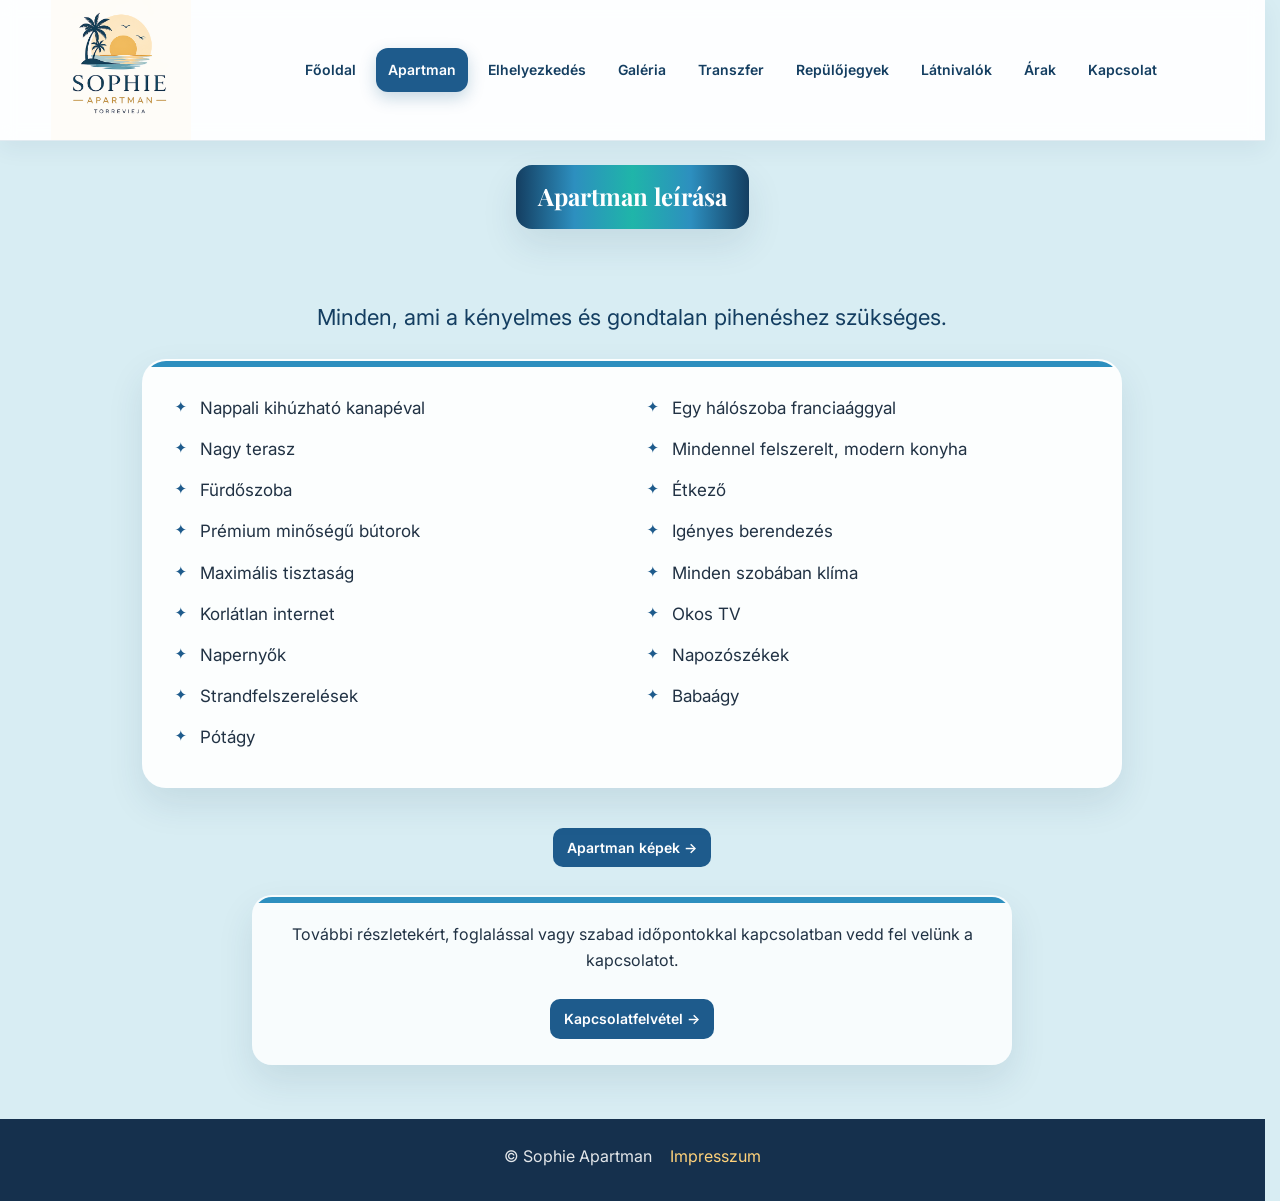
==== commit 22bb2d0b: "klima" ====
--- a/apartman.html
+++ b/apartman.html
@@ -71,7 +71,7 @@
           <li>Prémium minőségű bútorok</li>
           <li>Igényes berendezés</li>
           <li>Maximális tisztaság</li>
-          <li>Klíma</li>
+          <li>Minden szobában klíma</li>
           <li>Korlátlan internet</li>
           <li>Okos TV</li>
           <li>Napernyők</li>
@@ -79,7 +79,6 @@
           <li>Strandfelszerelések</li>
           <li>Babaágy</li>
           <li>Pótágy</li>
-          <li>Minden szobában klíma</li>
         </ul>
       </div>
       <div class="apartman-gallery-link center">
--- a/style.css
+++ b/style.css
@@ -1331,4 +1331,42 @@
   .section-kicker-title{
     font-size: 26px;
   }
+}
+
+/* GALÉRIA – HÁROM MAPPA */
+
+.gallery-folder-grid {
+  display: grid;
+  grid-template-columns: repeat(3, minmax(0, 1fr));
+  gap: 20px;
+  max-width: 1100px;
+  margin-left: auto;
+  margin-right: auto;
+}
+
+@media (max-width: 767px) {
+  .gallery-folder-grid {
+    grid-template-columns: 1fr;
+  }
+}
+
+.video-card__media video {
+  display: block;
+  width: 100%;
+  height: 100%;
+  object-fit: contain;
+}
+
+.video-card__title {
+  margin: 0;
+  padding: 14px 12px;
+  text-align: center;
+  font-weight: 600;
+  color: #2d8fbf;
+}
+
+@media (max-width: 767px) {
+  .video-card__media {
+    height: 380px;
+  }
 }
